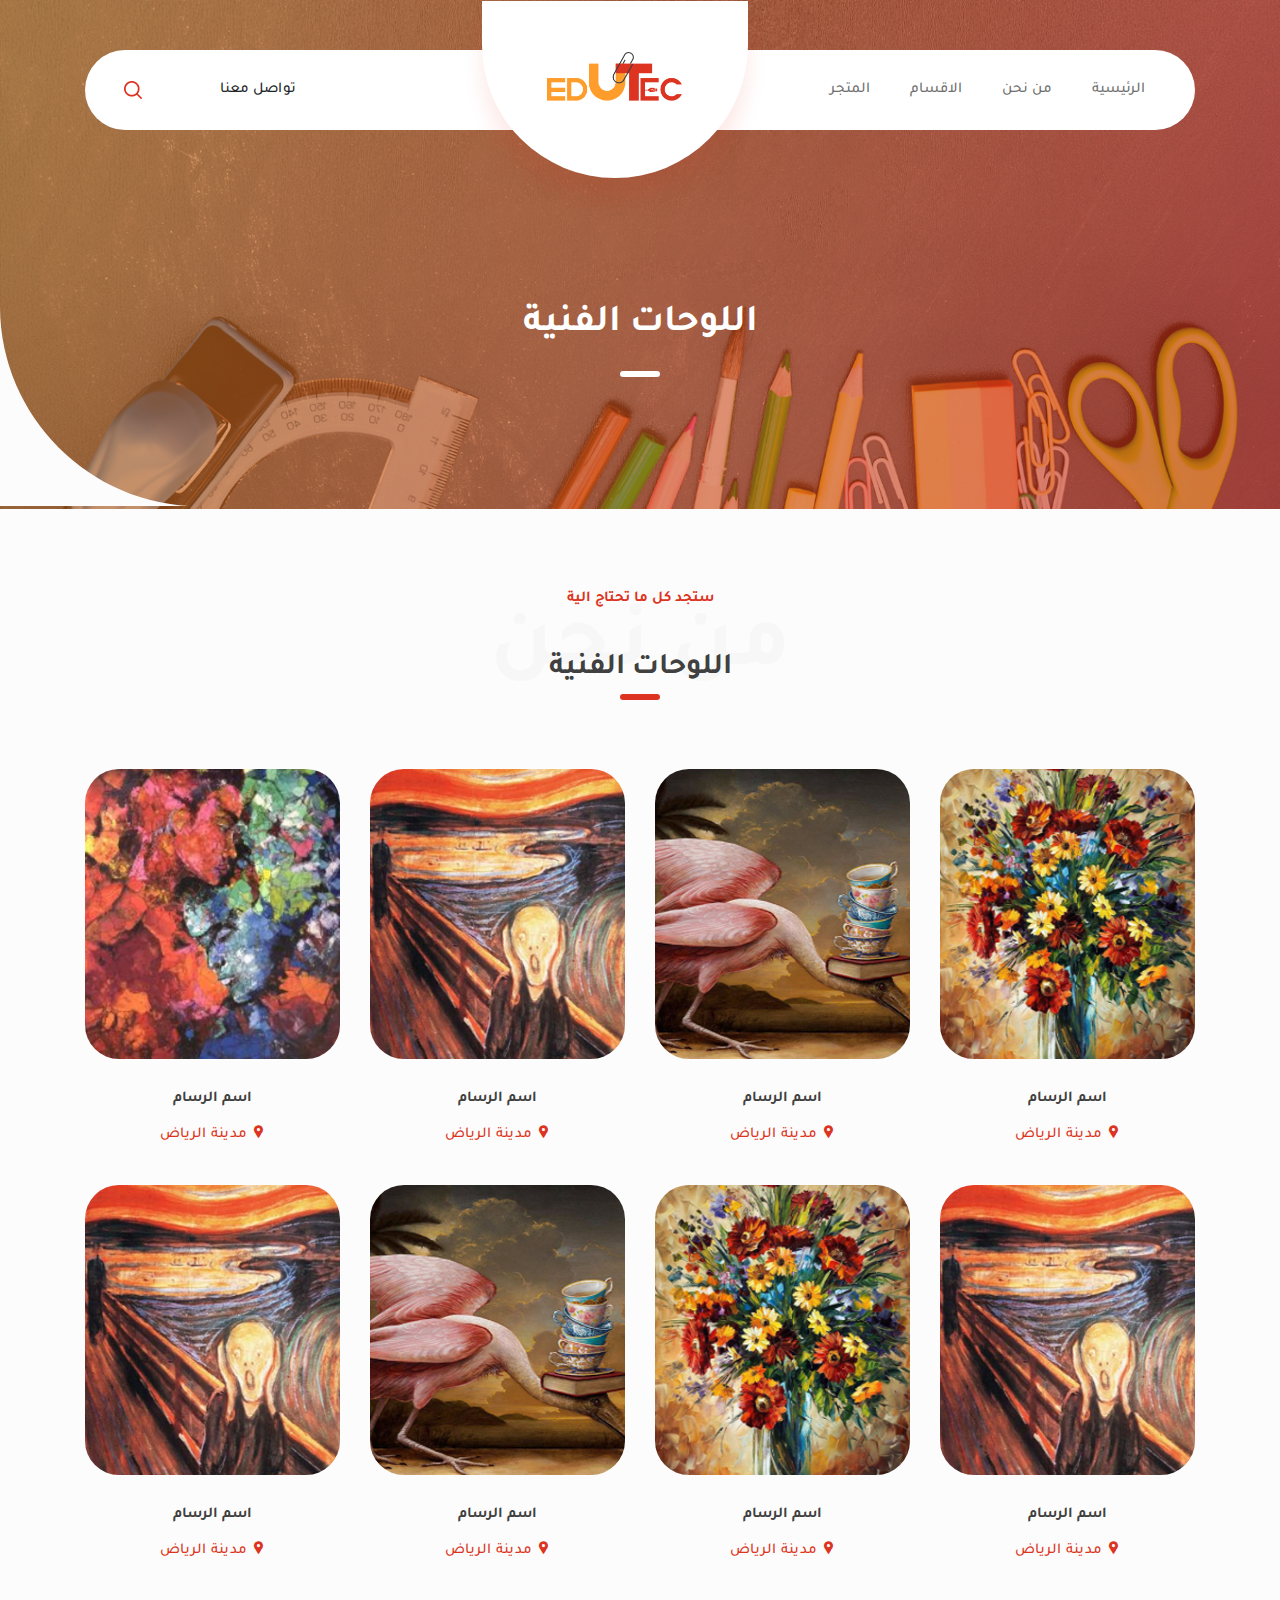
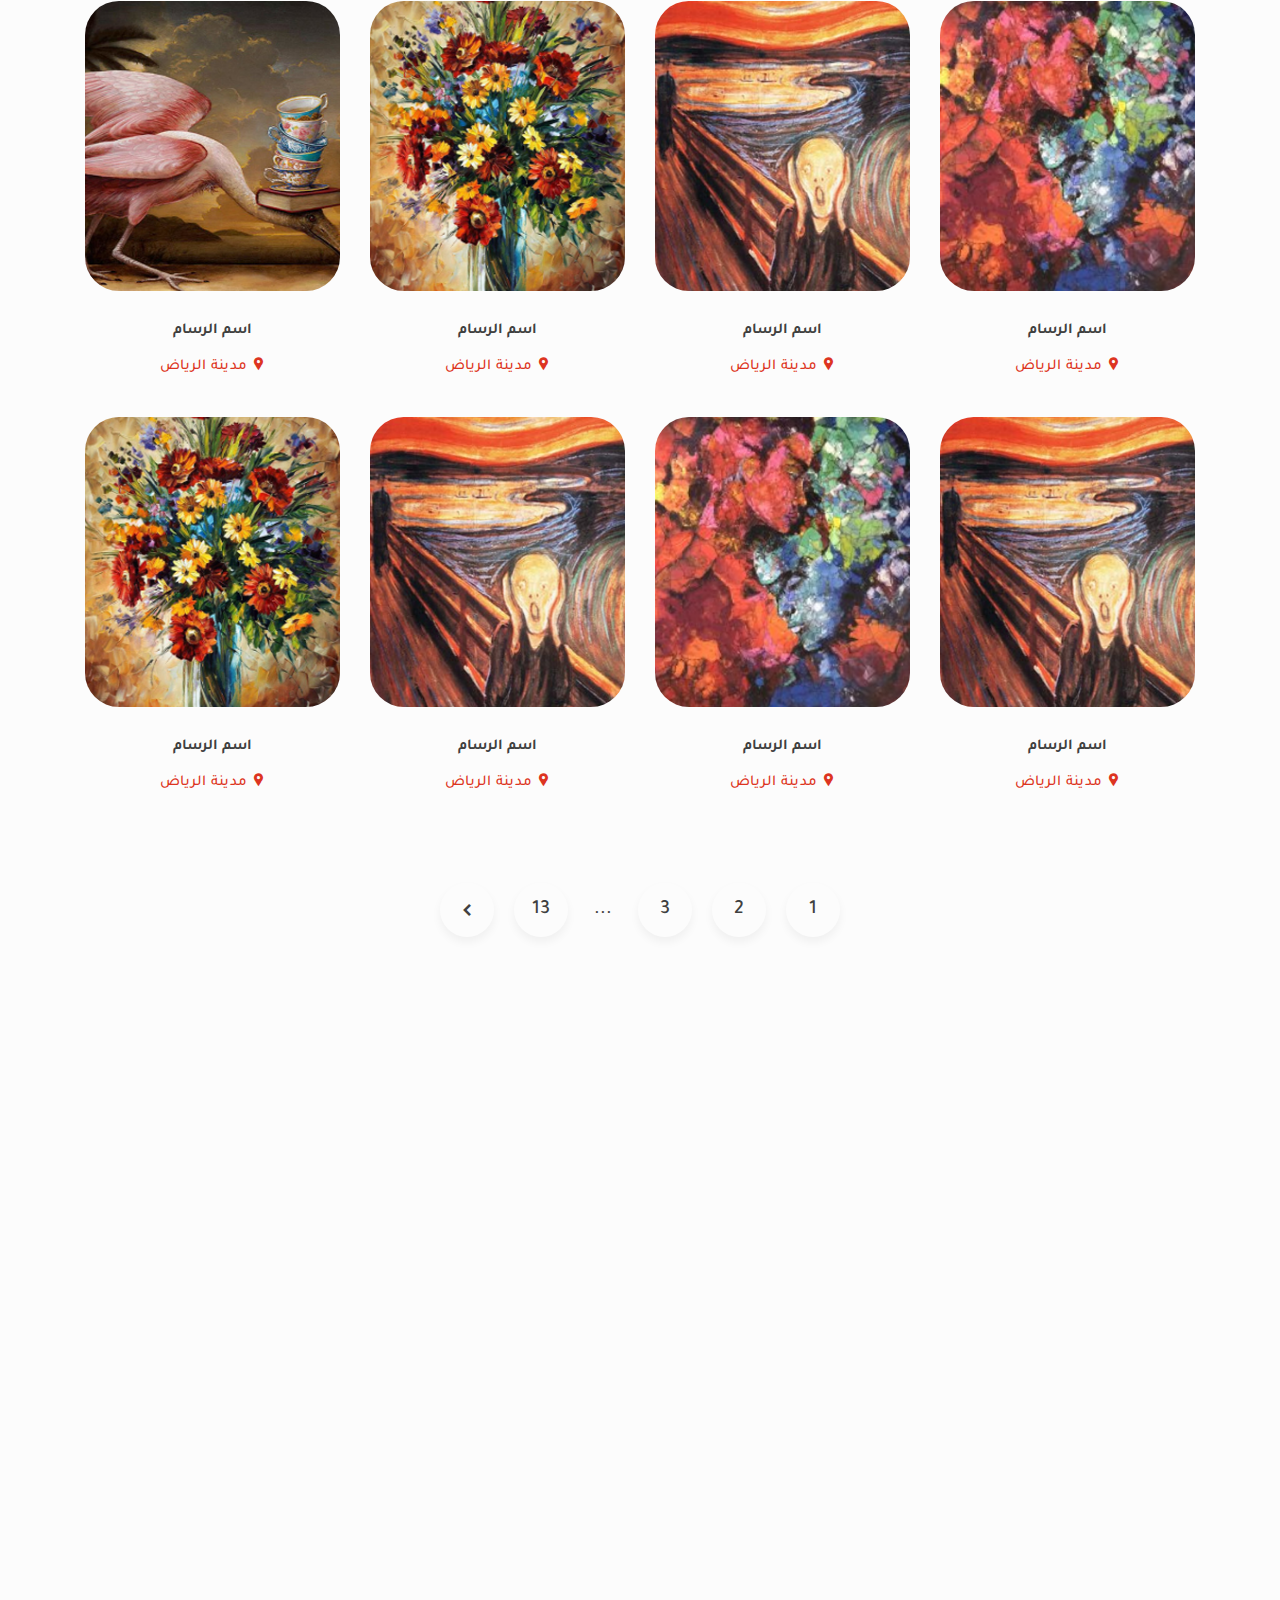
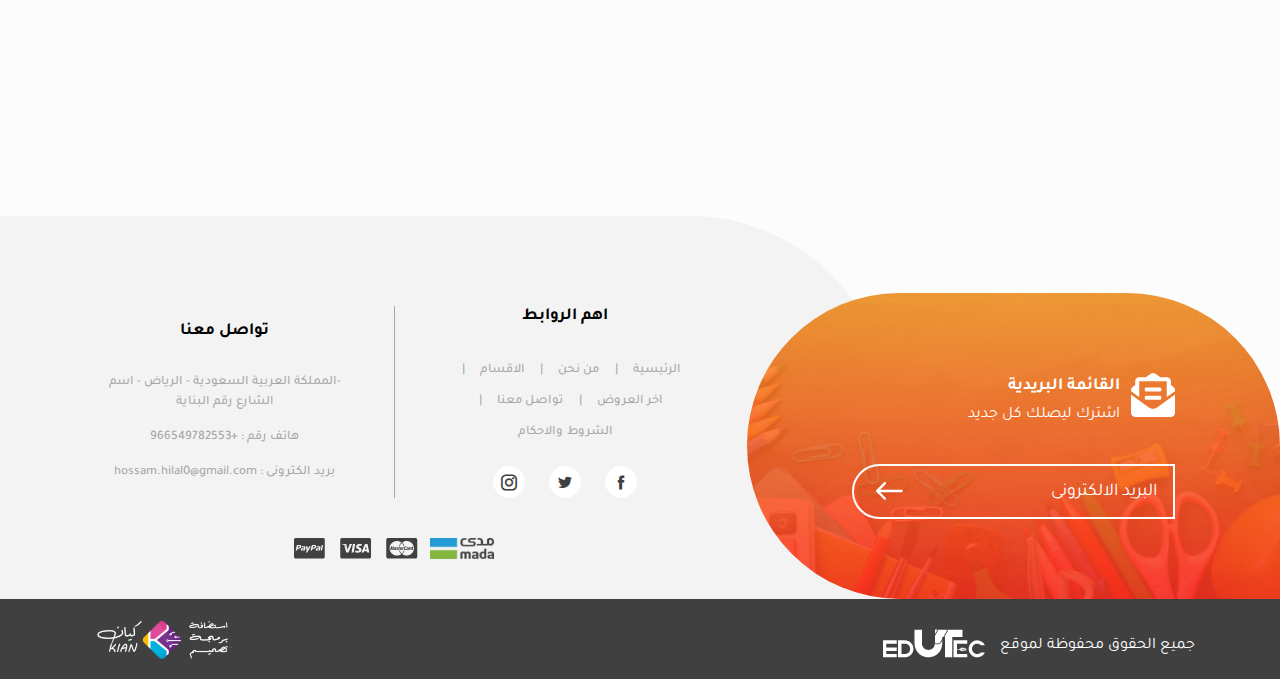
==== portraits.html @ 2c5cc544 "Upload Files" ====
<!doctype html>
<html lang="en">

<head>
    <!-- Required meta tags -->
    <meta charset="utf-8">
    <meta name="viewport" content="width=device-width, initial-scale=1, maximum-scale=1, user-scalable=no">

    <!--  CSS -->
    <link rel="stylesheet" href="css/bootstrap.min.css">
    <link rel="stylesheet" href="css/icofont.min.css">
    <link rel="stylesheet" href="plugins/owlCarousel/owl.carousel.min.css">
    <link rel="stylesheet" href="plugins/animation/animate.min.css">
    <link rel="stylesheet" href="css/style.css">

    <link rel="icon" href="images/logo.png" type="image/x-icon" />
    <title> Entertainment Solution Sport </title>
</head>

<body>

    <!-- Looader  -->
    <div class="loader">
        <div class="loaderBox">
            <div class="box box0"> <div></div> </div>
            <div class="box box1"> <div></div> </div>
            <div class="box box2"> <div></div> </div>
            <div class="box box3"> <div></div> </div>
            <div class="box box4"> <div></div> </div>
            <div class="box box5"> <div></div> </div>
            <div class="box box6"> <div></div> </div>
            <div class="box box7"> <div></div> </div>
            <div class="ground"> <div></div> </div>
        </div>
    </div>

    <!-- Header  -->
    <div class="header internalHeader">
        <div class="container">
            <div class="headerBox">         
                <div class="navRight">
                    <div class="navMenu">
                        <ul>
                            <li>  <a href="index.html">   الرئيسية </a> </li>
                            <li>  <a href="about.html">   من نحن </a> </li>
                            <li>
                                <a href="#" id="showSecList" role="button"> الاقسام </a>
                                <div class="secList bgGrey">
                                    <div id="closeSecList" class="d-none"> <i class="icofont-scroll-left"></i> </div>
                                    <div class="row">
                                        <div class="col-12 col-sm-4 col-md-2">
                                            <h3> الادوات الفنية </h3>
                                            <a href="#"> الألوان ولوازمها </a>
                                            <a href="#"> لوحات الرسم وملحقاتها </a>
                                            <a href="#"> قوالب رسم </a>
                                            <a href="#"> أدوات الرسم والزخارف </a> 
                                            <a href="#"> لوازم الطباعه </a>
                                            <a href="#"> أدوات الخط </a> 
                                            <a href="#"> إطارات الصور </a>
                                            <a href="#"> اشكال مفرغة </a>
                                            <a href="#"> نول </a>
                                            <a href="#">  حوامل الرسم </a>
                                            <a href="#"> أقلام الفحم </a>
                                        </div>
                                        <div class="col-12 col-sm-4 col-md-2">
                                            <h3> الالكترونيات </h3>
                                            <a href="#"> الألوان ولوازمها </a>
                                            <a href="#"> لوحات الرسم وملحقاتها </a>
                                            <a href="#"> قوالب رسم </a>
                                            <a href="#"> أدوات الرسم والزخارف </a> 
                                            <a href="#"> لوازم الطباعه </a>
                                            <a href="#"> أدوات الخط </a> 
                                            <a href="#"> إطارات الصور </a>
                                            <a href="#"> اشكال مفرغة </a>
                                            <a href="#"> نول </a>
                                            <a href="#">  حوامل الرسم </a>
                                            <a href="#"> أقلام الفحم </a>
                                        </div>
                                        <div class="col-12 col-sm-4 col-md-2">
                                            <h3> الادوات المدرسية </h3>
                                            <a href="#"> الألوان ولوازمها </a>
                                            <a href="#"> لوحات الرسم وملحقاتها </a>
                                            <a href="#"> قوالب رسم </a>
                                            <a href="#"> أدوات الرسم والزخارف </a> 
                                            <a href="#"> لوازم الطباعه </a>
                                            <a href="#"> أدوات الخط </a> 
                                            <a href="#"> إطارات الصور </a>
                                            <a href="#"> اشكال مفرغة </a>
                                            <a href="#"> نول </a>
                                            <a href="#">  حوامل الرسم </a>
                                            <a href="#"> أقلام الفحم </a>
                                        </div>
                                        <div class="col-12 col-sm-4 col-md-2">
                                            <h3> الادوات المكتبية  </h3>
                                            <a href="#"> الألوان ولوازمها </a>
                                            <a href="#"> لوحات الرسم وملحقاتها </a>
                                            <a href="#"> قوالب رسم </a>
                                            <a href="#"> أدوات الرسم والزخارف </a> 
                                            <a href="#"> لوازم الطباعه </a>
                                            <a href="#"> أدوات الخط </a> 
                                            <a href="#"> إطارات الصور </a>
                                            <a href="#"> اشكال مفرغة </a>
                                            <a href="#"> نول </a>
                                            <a href="#">  حوامل الرسم </a>
                                            <a href="#"> أقلام الفحم </a>
                                        </div>
                                        <div class="col-12 col-sm-4 col-md-2">
                                            <h3> الكتب التعليمية و الوسائل  </h3>
                                            <a href="#"> الألوان ولوازمها </a>
                                            <a href="#"> لوحات الرسم وملحقاتها </a>
                                            <a href="#"> قوالب رسم </a>
                                            <a href="#"> أدوات الرسم والزخارف </a> 
                                            <a href="#"> لوازم الطباعه </a>
                                            <a href="#"> أدوات الخط </a> 
                                            <a href="#"> إطارات الصور </a>
                                            <a href="#"> اشكال مفرغة </a>
                                            <a href="#"> نول </a>
                                            <a href="#">  حوامل الرسم </a>
                                            <a href="#"> أقلام الفحم </a>
                                        </div>
                                        <div class="col-12 col-sm-4 col-md-2">
                                            <h3> معرض رسومات فنية  </h3>
                                            <a href="#"> الألوان ولوازمها </a>
                                            <a href="#"> لوحات الرسم وملحقاتها </a>
                                            <a href="#"> قوالب رسم </a>
                                            <a href="#"> أدوات الرسم والزخارف </a> 
                                            <a href="#"> لوازم الطباعه </a>
                                            <a href="#"> أدوات الخط </a> 
                                            <a href="#"> إطارات الصور </a>
                                            <a href="#"> اشكال مفرغة </a>
                                            <a href="#"> نول </a>
                                            <a href="#">  حوامل الرسم </a>
                                            <a href="#"> أقلام الفحم </a>
                                        </div>
                                    </div>
                                </div>
                            </li>
                            <li> <a href="store.html"> المتجر </a> </li>
                            <li class="contactLi"> <a href="contact.html">  تواصل معنا </a> </li>
                        </ul>
                    </div>
                </div>
                <div class="logo wow fadeInDown">
                    <a href="index.html"> <img src="images/logo.png" alt="logo" class="img-fluid"> </a>
                </div>
                <div class="navLeft">
                    <div class="contactLink"> <a href="contact.html">  تواصل معنا </a> </div>
                    <div class="icons">
                        <div class="search">
                            <div class="openSearch"> <img src="images/icon-search.png" alt="search"> </div>
                            <div class="searchPopup"> 
                                <div class="close"> <i class="icofont-close-line"></i> </div>
                                <div class="searchForm"> 
                                    <form action="">
                                        <div class="searchBox">
                                            <input type="text" placeholder="ابحث هنا ">
                                            <button type="submit" class="greyBtn"> <span> ابحث </span> </button>
                                        </div>
                                    </form>
                                </div>
                            </div>
                        </div>
                        <div class="mobile">
                            <div class="menuBtn"> <span></span> <span></span> <span></span> </div>
                            <div class="navOverlay"></div> 
                        </div>   
                    </div>
                </div>   
            </div>
            <div class="pageInfo">
                <h1> اللوحات الفنية </h1>
            </div> 
        </div>
    </div>

    <!--  Portraits Page -->
    <div class="portraitsPage secPadding">
        <div class="container">
            <div class="secHeader wow fadeInUp">
                <h4> ستجد كل ما تحتاج الية </h4>
                <h1 data-title="من نحن">  <span> اللوحات الفنية </span> </h1>
            </div>
            <div class="row">
                <div class="col-12 col-sm-6 col-md-4 col-lg-3">
                    <div class="portrait">
                        <div class="pic"> <img src="images/art-1.png" alt="portrait"> </div>
                        <h3> اسم الرسام </h3>
                        <h4> <i class="icofont-google-map"></i> مدينة الرياض </h4>
                    </div>
                </div>
                <div class="col-12 col-sm-6 col-md-4 col-lg-3">
                    <div class="portrait">
                        <div class="pic"> <img src="images/art-2.png" alt="portrait"> </div>
                        <h3> اسم الرسام </h3>
                        <h4> <i class="icofont-google-map"></i> مدينة الرياض </h4>
                    </div>
                </div>
                <div class="col-12 col-sm-6 col-md-4 col-lg-3">
                    <div class="portrait">
                        <div class="pic"> <img src="images/art-3.png" alt="portrait"> </div>
                        <h3> اسم الرسام </h3>
                        <h4> <i class="icofont-google-map"></i> مدينة الرياض </h4>
                    </div>
                </div>
                <div class="col-12 col-sm-6 col-md-4 col-lg-3">
                    <div class="portrait">
                        <div class="pic"> <img src="images/art-4.png" alt="portrait"> </div>
                        <h3> اسم الرسام </h3>
                        <h4> <i class="icofont-google-map"></i> مدينة الرياض </h4>
                    </div>
                </div>
                <div class="col-12 col-sm-6 col-md-4 col-lg-3">
                    <div class="portrait">
                        <div class="pic"> <img src="images/art-3.png" alt="portrait"> </div>
                        <h3> اسم الرسام </h3>
                        <h4> <i class="icofont-google-map"></i> مدينة الرياض </h4>
                    </div>
                </div>
                <div class="col-12 col-sm-6 col-md-4 col-lg-3">
                    <div class="portrait">
                        <div class="pic"> <img src="images/art-1.png" alt="portrait"> </div>
                        <h3> اسم الرسام </h3>
                        <h4> <i class="icofont-google-map"></i> مدينة الرياض </h4>
                    </div>
                </div>
                <div class="col-12 col-sm-6 col-md-4 col-lg-3">
                    <div class="portrait">
                        <div class="pic"> <img src="images/art-2.png" alt="portrait"> </div>
                        <h3> اسم الرسام </h3>
                        <h4> <i class="icofont-google-map"></i> مدينة الرياض </h4>
                    </div>
                </div>
                <div class="col-12 col-sm-6 col-md-4 col-lg-3">
                    <div class="portrait">
                        <div class="pic"> <img src="images/art-3.png" alt="portrait"> </div>
                        <h3> اسم الرسام </h3>
                        <h4> <i class="icofont-google-map"></i> مدينة الرياض </h4>
                    </div>
                </div>
                <div class="col-12 col-sm-6 col-md-4 col-lg-3">
                    <div class="portrait">
                        <div class="pic"> <img src="images/art-4.png" alt="portrait"> </div>
                        <h3> اسم الرسام </h3>
                        <h4> <i class="icofont-google-map"></i> مدينة الرياض </h4>
                    </div>
                </div>
                <div class="col-12 col-sm-6 col-md-4 col-lg-3">
                    <div class="portrait">
                        <div class="pic"> <img src="images/art-3.png" alt="portrait"> </div>
                        <h3> اسم الرسام </h3>
                        <h4> <i class="icofont-google-map"></i> مدينة الرياض </h4>
                    </div>
                </div>
                <div class="col-12 col-sm-6 col-md-4 col-lg-3">
                    <div class="portrait">
                        <div class="pic"> <img src="images/art-1.png" alt="portrait"> </div>
                        <h3> اسم الرسام </h3>
                        <h4> <i class="icofont-google-map"></i> مدينة الرياض </h4>
                    </div>
                </div>
                <div class="col-12 col-sm-6 col-md-4 col-lg-3">
                    <div class="portrait">
                        <div class="pic"> <img src="images/art-2.png" alt="portrait"> </div>
                        <h3> اسم الرسام </h3>
                        <h4> <i class="icofont-google-map"></i> مدينة الرياض </h4>
                    </div>
                </div>
                <div class="col-12 col-sm-6 col-md-4 col-lg-3">
                    <div class="portrait">
                        <div class="pic"> <img src="images/art-3.png" alt="portrait"> </div>
                        <h3> اسم الرسام </h3>
                        <h4> <i class="icofont-google-map"></i> مدينة الرياض </h4>
                    </div>
                </div>
                <div class="col-12 col-sm-6 col-md-4 col-lg-3">
                    <div class="portrait">
                        <div class="pic"> <img src="images/art-4.png" alt="portrait"> </div>
                        <h3> اسم الرسام </h3>
                        <h4> <i class="icofont-google-map"></i> مدينة الرياض </h4>
                    </div>
                </div>
                <div class="col-12 col-sm-6 col-md-4 col-lg-3">
                    <div class="portrait">
                        <div class="pic"> <img src="images/art-3.png" alt="portrait"> </div>
                        <h3> اسم الرسام </h3>
                        <h4> <i class="icofont-google-map"></i> مدينة الرياض </h4>
                    </div>
                </div>
                <div class="col-12 col-sm-6 col-md-4 col-lg-3">
                    <div class="portrait">
                        <div class="pic"> <img src="images/art-1.png" alt="portrait"> </div>
                        <h3> اسم الرسام </h3>
                        <h4> <i class="icofont-google-map"></i> مدينة الرياض </h4>
                    </div>
                </div>
            </div>
            <div class="pagination">
                <!-- <a href="#" class="previous"> <i class="icofont-thin-right"></i> </a> -->
                <a href="#"> 1 </a>
                <a href="#"> 2 </a>
                <a href="#"> 3 </a>
                <a href="#" class="dots"> ... </a>
                <a href="#" class="last"> 13 </a>
                <a href="#" class="next"> <i class="icofont-simple-left"></i> </a>
            </div>
        </div>
    </div>

    <!-- Testimonials  -->
    <div class="testimonials secPadding">
        <div class="container">
            <div class="secHeader wow fadeInUp">
                <h1> <span> اراء العملاء  </span></h1>
            </div>
            <div class="secContent wow fadeInUp"> 
                <div class="owl-carousel owl-theme owlTestimonials  owlNav navTheme1 navTheme3">
                    <div class="item"> 
                        <p> ذا النص هو مثال لنص يمكن أن يستبدل في نفس المساحة، لقد تم توليد هذا النص من مولد النص العربى، حيث يمكنك أن تولد مثل هذا النص أو العديد من النصوص الأخرى إضافة إلى زيادة عدد الحروف التى يولدها التطبيق. </p>
                        <h2> حسام هلال </h2>
                        <h3> مطور </h3>
                    </div>
                    <div class="item"> 
                        <p> ذا النص هو مثال لنص يمكن أن يستبدل في نفس المساحة، لقد تم توليد هذا النص من مولد النص العربى، حيث يمكنك أن تولد مثل هذا النص أو العديد من النصوص الأخرى إضافة إلى زيادة عدد الحروف التى يولدها التطبيق. </p>
                        <h2> حسام هلال </h2>
                        <h3> مطور </h3>
                    </div>
                    <div class="item"> 
                        <p> ذا النص هو مثال لنص يمكن أن يستبدل في نفس المساحة، لقد تم توليد هذا النص من مولد النص العربى، حيث يمكنك أن تولد مثل هذا النص أو العديد من النصوص الأخرى إضافة إلى زيادة عدد الحروف التى يولدها التطبيق. </p>
                        <h2> حسام هلال </h2>
                        <h3> مطور </h3>
                    </div>
                </div>  
            </div>
        </div>
    </div>

    <!-- Sponsors -->
    <div class="sponsors">
        <div class="container">
            <div class="partnersContent wow fadeInUp">
                <div class="owl-carousel owl-theme owlSponsors">
                    <div class="item">
                        <div class="partner">
                            <img src="images/spon-1.png" alt="partner" class="img-fluid">
                        </div>
                    </div>
                    <div class="item">
                        <div class="partner">
                            <img src="images/spon-2.png" alt="partner" class="img-fluid">
                        </div>
                    </div>
                    <div class="item">
                        <div class="partner">
                            <img src="images/spon-3.png" alt="partner" class="img-fluid">
                        </div>
                    </div>
                    <div class="item">
                        <div class="partner">
                            <img src="images/spon-4.png" alt="partner" class="img-fluid">
                        </div>
                    </div>
                    <div class="item">
                        <div class="partner">
                            <img src="images/spon-5.png" alt="partner" class="img-fluid">
                        </div>
                    </div>
                </div>
            </div>
        </div>
    </div>

    <!-- FOOTER  -->
    <div class="footer">
        <div class="container-fluid">
            <div class="row">
                <div class="col-12 col-sm-5 footerBg">
                    <div class="subscribe">
                        <div class="subscribeHead">
                            <div class="icon"> <img src="images/icon-message.png" alt="envelope"> </div>
                            <div class="data">
                                <h2> القائمة البريدية </h2>
                                <h3> اشترك ليصلك كل جديد </h3>
                            </div>
                        </div>
                        <form action="">
                            <div class="subscribeBox">
                                <input type="text" placeholder="البريد الالكترونى">
                                <button type="submit"> <img src="images/icon-arrow.png" alt="arrow"> </button>
                            </div>
                        </form>
                    </div>
                </div>
                <div class="col-12 col-sm-7 bgGrey">
                    <div class="row">
                        <div class="col-12 col-sm-6">
                            <div class="footerBlock">
                                <h4> اهم الروابط </h4>
                                <div class="footerLinks">
                                    <a href="#"> الرئيسية </a>
                                    <a href="#"> من نحن </a>
                                    <a href="#"> الاقسام </a>
                                    <a href="#"> اخر العروض </a>
                                    <a href="#"> تواصل معنا </a>
                                    <a href="#"> الشروط والاحكام </a>
                                </div>
                                <div class="social">
                                    <a href="#"> <i class="icofont-facebook"></i> </a>
                                    <a href="#"> <i class="icofont-twitter"></i> </a>
                                    <a href="#"> <i class="icofont-instagram"></i> </a>
                                </div>  
                            </div>
                        </div>
                        <div class="col-12 col-sm-6">
                            <div class="footerBlock">
                                <h4> تواصل معنا </h4>
                                <p> -المملكة العربية السعودية - الرياض - اسم الشارع رقم البناية </p> 
                                <p> <span>  هاتف رقم : </span> <a href="tel:+966549782553"> +966549782553 </a></p> 
                                <p> <span>   بريد الكترونى : </span> <a href="mailto:hossam.hilal0@gmail.com"> hossam.hilal0@gmail.com </a></p> 
                            </div>
                        </div>
                        <div class="col-12">
                            <div class="payMethods"> <img src="images/pay.png" alt="pay"></div>
                        </div>
                    </div>
                </div>
            </div>
        </div>
    </div>

    <!-- CopyRight  -->
    <div class="copyright">
        <div class="container">  
            <p> جميع الحقوق محفوظة لموقع  <a href="#"> <img src="images/logo-footer.png" alt="logo"> </a>  </p>
            <a href="#"> <img src="images/logo-kian.png" alt="logo">  </a>
        </div>
    </div>
    

    <!-- JS -->
    <script src="js/jquery-3.2.1.min.js"></script>
    <script src="js/popper.min.js"></script>
    <script src="js/bootstrap.min.js"></script>
    <script src="plugins/owlCarousel/owl.carousel.min.js"></script>
    <script src="plugins/animation/wow.min.js"></script>
    <script src="js/custom.js"></script>

</body>
</html>
---- css/style.css ----
/*=================================================================================*/
/*=================================================================================*/
/*==========================||---------------------------||========================*/
/*==========================|| DESIGNED BY  HOSSAM HILAL ||========================*/
/*==========================||---------------------------||========================*/
/*====================================||------||===================================*/
/*====================================|| 2020 ||===================================*/
/*====================================||------||===================================*/
/*=================================================================================*/
/*=================================================================================*/

:root {
    /* colors */
    --mainColor: #DD3421;
    --white: #ffffff;
    --textLight: #A8A8A8;
    --text: #707070;
    --textDark: #404040;
    /* --opacity: rgba(221, 72, 42, 0.19);
    --opacity2: #26262600; */

    /* backgrounds */
    --lightBg: #F3F3F3;
    --mediumBg: #DEDEDE;
    --DarkBg: #404040;
    --greyBg: #FCFCFC;

    /* Shadow */
    --shadow: 0px 50px 90px #DD342117;
    --shadow2: 0px 20px 20px #DD34211A;
    --shadow3: -30px 30px 30px #0000004D;
    --shadow4: -3px 3px 6px #DD34214D;
    --shadow5: 30px 30px 30px #0000004D;
    --shadow6: 0px 5px 10px #0000000D;

    /* Borders */
    --border: 1px solid var(--textDark);
    --border2: 1px solid var(--mainColor);
    --border3: 1px solid var(--white);

    /* Gradient  */
    --gradient1: transparent linear-gradient(180deg, #FE9D2B 0%, #FF3421 100%) 0% 0% no-repeat padding-box;
    --gradient2: transparent linear-gradient(104deg, #FE9D2B 0%, #FF3421 100%) 0% 0% no-repeat padding-box;

    /* Loader */
    --duration: 3s;
    --primary: rgba(39, 94, 254, 1);
    --primary-light: #2f71ff;
    --background: #121621;
    --primary-rgba: rgba(39, 94, 254, 0);
}

/* fonts*/
@font-face {
    font-family: Tajawal;
    src: url('../fonts/Tajawal-Medium.eot');
    src: url('../fonts/Tajawal-Medium.eot?#iefix') format('embedded-opentype'),
        url('../fonts/Tajawal-Medium.woff2') format('woff2'),
        url('../fonts/Tajawal-Medium.woff') format('woff'),
        url('../fonts/Tajawal-Medium.ttf') format('truetype'),
        url('../fonts/Tajawal-Medium.svg#Tajawal-Medium') format('svg');
    font-weight: 500;
    font-style: normal;
    font-display: swap;
}

@font-face {
    font-family: Tajawal;
    src: url('../fonts/Tajawal-Regular.eot');
    src: url('../fonts/Tajawal-Regular.eot?#iefix') format('embedded-opentype'),
        url('../fonts/Tajawal-Regular.woff2') format('woff2'),
        url('../fonts/Tajawal-Regular.woff') format('woff'),
        url('../fonts/Tajawal-Regular.ttf') format('truetype'),
        url('../fonts/Tajawal-Regular.svg#Tajawal-Regular') format('svg');
    font-weight: normal;
    font-style: normal;
    font-display: swap;
}

@font-face {
    font-family: Tajawal;
    src: url('../fonts/Tajawal-Bold.eot');
    src: url('../fonts/Tajawal-Bold.eot?#iefix') format('embedded-opentype'),
        url('../fonts/Tajawal-Bold.woff2') format('woff2'),
        url('../fonts/Tajawal-Bold.woff') format('woff'),
        url('../fonts/Tajawal-Bold.ttf') format('truetype'),
        url('../fonts/Tajawal-Bold.svg#Tajawal-Bold') format('svg');
    font-weight: bold;
    font-style: normal;
    font-display: swap;
}




/**** Init ****/
body {
    font-family: Tajawal, sans-serif;
    overflow-x: hidden;
    direction: rtl;
    text-align: right;
    background: var(--greyBg);
}

.stopScroll {
    overflow: hidden;
}

.bgGrey {
    background: var(--lightBg);
}

.secPadding {
    padding: 80px 0;
}

p {
    color: var(--text);
    margin: 0;
}

a {
    text-decoration: none !important;
}

ul {
    padding: 0;
    margin: 0;
    list-style: none;
}

button:focus,
button:active,
input:active,
input:focus,
select:active,
select:focus,
textarea:focus,
textarea:active {
    box-shadow: none;
    outline: 0;
}

/*==========================||---------------------------||========================*/
/*==========================||         MAIN BUTTONS      ||========================*/
/*==========================||---------------------------||========================*/

.outlineBtn {
    width: 170px;
    height: 55px;
    border-radius: 28px;
    display: flex;
    align-items: center;
    justify-content: center;
    color: var(--white);
    border: var(--border3);
    margin: 20px 0;
    transition: all .3s ease-in-out;
    font: Bold 15px/20px Tajawal;
}

.outlineBtn:hover {
    background: var(--gradient1);
    border-color: --transparent;
    color: var(--white);
}

.outlineRed {
    color: var(--mainColor);
    border-color: var(--mainColor);
}

.outlineRed:hover {
    color: var(--white);
    background: var(--mainColor);
}


.greyBtn {
    border-radius: inherit;
    border: 0;
    text-transform: capitalize;
    color: var(--darkText);
    cursor: pointer;
    transition: all .4s ease-in-out;
}

.greyBtn:hover {
    background: var(--gradient1);
    color: var(--white);
}


button:active,
button:hover,
button:focus {
    box-shadow: none;
    outline: 0;
}

/*==========================||---------------------------||========================*/
/*==========================||           HEADER          ||========================*/
/*==========================||---------------------------||========================*/

.header {
    background: url('../images/header-bg.png') no-repeat;
    background-size: cover;
    position: relative;
    padding: 50px 0 0 0;
}

.header::after {
    content: url('../images/curve-bottom.png');
    position: absolute;
    bottom: -7px;
    left: 0;
}

.headerBox {
    background: var(--white);
    display: flex;
    align-items: center;
    justify-content: space-between;
    position: relative;
    z-index: 9;
    font: 500 15px/20px Tajawal;
    border-radius: 40px;
    padding: 20px 30px;
    height: 80px;
    margin-bottom: 70px;
}

.headerNav {
    display: flex;
    align-items: center;
    justify-content: space-between;
    width: 100%;
}

.navMenu ul {
    display: flex;
}

.navMenu li {
    position: relative;
}

.navMenu a {
    color: var(--text);
    position: relative;
    text-transform: capitalize;
    margin: 0 20px;
}

.navMenu a:hover,
.navMenu .active a {
    color: var(--mainColor);
}

.navMenu a::before {
    content: "";
    background: var(--gradient2);
    width: 0;
    height: 4px;
    position: absolute;
    top: 100%;
    left: calc(50% - 8px);
    opacity: 0;
    visibility: hidden;
    transition: all .3s ease-in-out;
    border-radius: 3px;
    margin-top: 26px;
}

.navMenu a:hover::before,
.navMenu .active a::before {
    opacity: 1;
    visibility: visible;
    width: 16px;
}

.secList {
    position: absolute;
    width: 1042px;
    right: -90px;
    top: 100%;
    margin-top: 35px;
    opacity: 0;
    visibility: hidden;
    transition: all .5s ease-in-out;
    transform: translateY(40px);
    padding: 30px;
    background: url('../images/catList-bg.jpg');
    background-size: cover;
}

.secList.show {
    opacity: 1;
    visibility: visible;
    transform: translateY(0);
}

.secList .row {
    margin: 0;
}

.secList .col-12 {
    padding: 0 5px;
}

.secList h3 {
    font: bold 12px/20px Tajawal;
    color: var(--mainColor);
    position: relative;
    margin-bottom: 15px;
}

.secList h3::after {
    content: "";
    width: 35px;
    height: 1px;
    background: var(--mainColor);
    display: block;
    margin: 5px 0;
}

.secList a {
    margin: 0;
    font-size: 11px;
    padding: 5px 0;
    display: block;
}

.secList a::before {
    content: "\eac9";
    font-family: IcoFont !important;
    speak: none;
    font-style: normal;
    font-weight: 400;
    font-variant: normal;
    text-transform: none;
    white-space: nowrap;
    word-wrap: normal;
    direction: ltr;
    line-height: 1;
    -webkit-font-feature-settings: "liga";
    -webkit-font-smoothing: antialiased;
    position: relative;
    opacity: 1;
    width: auto;
    height: auto;
    visibility: visible;
    background: transparent;
    border-radius: 0;
    left: auto;
    right: auto;
}

.navMenu .active .secList a {
    color: var(--text);
}

.navMenu .active .secList a:hover {
    color: var(--mainColor);
}

.navMenu .contactLi {
    display: none;
}

.header .logo {
    height: 177px;
    width: 266px;
    margin-top: -2px;
    background: var(--white);
    box-shadow: var(--shadow2);
    border-radius: 0px 0px 133px 133px;
    padding: 30px 30px 55px;
    display: flex;
    align-items: center;
    justify-content: center;
}

.header .logo img {
    max-width: 135px;
}

.navLeft {
    display: flex;
    align-items: center;
    justify-content: space-between;
}

.contactLink a {
    color: inherit;
    margin-left: 30px;
}

.header .icons {
    display: flex;
    align-items: center;
    justify-content: space-between;
}

.openSearch {
    display: flex;
    align-items: center;
    justify-content: center;
    transition: all .3s ease-in-out;
    cursor: pointer;
}

.openSearch:hover {
    transform: translateY(-5px);
}

.searchPopup {
    opacity: 0;
    visibility: hidden;
    width: 0;
    height: 0;
    position: fixed;
    top: 0;
    left: 0;
    display: flex;
    align-items: center;
    justify-content: center;
    padding: 15px;
    transition: all .3s ease-in-out;
    border-radius: 50%;
}

.searchPopup.show {
    opacity: 1;
    visibility: visible;
    background: var(--greyBg);
    width: 100vw;
    height: 100vh;
    z-index: 9;
    border-radius: 0;
}

.searchPopup .close {
    position: absolute;
    top: 19px;
    right: 40px;
    cursor: pointer;
    font-size: 40px;
}

.searchPopup .close:hover {
    color: var(--mainColor);
    opacity: 1;
}

.searchForm {
    width: 100%;
    max-width: 600px;
}

.searchBox {
    width: 100%;
    max-width: 600px;
    height: 55px;
    background: var(--white);
    display: flex;
    padding: 5px;
    border-radius: 25px;
    overflow: hidden;
    box-shadow: var(--shadow6);
}

.searchBox input {
    width: calc(100% - 100px);
    padding: 0 15px;
    border-radius: inherit;
    border: 0;
    font-size: 20px;
    text-transform: capitalize;
}

.searchBox .greyBtn {
    width: 100px;
}

.header .icons>div {
    margin: 0 40px 0 0;
    width: 35px;
}

.user>a {
    display: flex;
    align-items: center;
    justify-content: center;
    height: 35px;
    transition: all .3s ease-in-out;
}

.user>a:hover {
    transform: translateY(-5px);
}

.dropdown-toggle::after {
    display: none;
}

.dropdown-menu {
    margin-top: 30px;
    border-radius: 0;
    min-width: 220px;
    margin-left: -75px;
    padding: 0 20px;
    color: var(--text);
}

.dropdown-menu>a {
    display: flex;
    align-items: center;
    padding: 15px 0;
    color: inherit;
    border-bottom: 1px solid var(--textLight);
    font: 500 15px/35px Tajawal;
}

.language label {
    display: block;
    text-align: initial;
    padding: 10px 0 0 0;
    color: var(--text);
}

.language .langList {
    display: flex;
    align-items: center;
    justify-content: space-evenly;
    padding-bottom: 10px;
}

.language .langList a {
    padding: 15px 0;
    color: inherit;
    text-transform: uppercase;
}

.dropdown-menu a:hover {
    color: var(--mainColor);
}

.cart {
    position: relative;
}

.cart span {
    position: absolute;
    top: -5px;
    right: -7px;
    background: var(--white);
    border-radius: 50%;
    box-shadow: var(--shadow4);
    font-size: 10px;
    width: 15px;
    height: 15px;
    display: flex;
    align-items: center;
    justify-content: center;
    color: var(--mainColor);
}

.headerSlider {
    padding: 40px 60px;
    text-align: center;
    color: var(--white);
}

.headerSlider h1 {
    font: Bold 30px/40px Tajawal;
}

.headerSlider p {
    color: inherit;
    max-width: 580px;
    margin: 30px auto;
    font: normal 15px/35px Tajawal;
}

.headerSlider .outlineBtn {
    margin: 20px auto;
}

.owlNav .owl-nav {
    display: flex;
    align-items: center;
    justify-content: center;
}

.owlNav .owl-nav>div {
    width: 54px;
    height: 54px;
    display: flex;
    align-items: center;
    justify-content: center;
    border-radius: 50%;
    margin: 0 10px;
    color: var(--white);
    font-size: 23px;
    transition: all .2s ease-in-out;
    border: var(--border1);
    padding: 2px;
    transform: rotate(180deg);
}

.headerSlider .owl-nav>div {
    border: var(--border3);
}

.owlNav .owl-nav .circle {
    background: var(--mediumBg);
    width: 100%;
    height: 100%;
    border-radius: inherit;
    display: flex;
    align-items: center;
    justify-content: center;
}

.headerSlider .owl-nav .circle {
    background: rgba(255, 255, 255, .3);
}

.owlNav .owl-nav>div:hover {
    border: var(--border2);
}

.owlNav .owl-nav>div:hover .circle {
    background: var(--gradient1);
}

.navTheme1 .owl-nav>div {
    position: absolute;
    top: calc(50% - 27px);
}

.navTheme1 .owl-prev {
    left: 0;
}

.navTheme1 .owl-next {
    right: 0;
}

.owlHeader .owl-dots {
    margin: 70px 0 0 0;
}

.owlHeader .owl-dot {
    width: 20px;
    height: 20px;
    background: var(--white);
    border-radius: 50%;
    display: inline-flex;
    margin: 0 6px;
}

.owlHeader .owl-dot:hover {
    background: var(--mainColor);
}

.mobile {
    display: none;
}


@media screen and (max-width:768px) {
    .header {
        padding: 15px 0;
    }

    .headerBox {
        padding: 10px 20px;
        height: auto;
        margin-bottom: 40px;
    }

    .navRight {
        width: 0;
        height: 0;
        position: absolute;
    }

    .header .logo {
        height: auto;
        width: auto;
        padding: 0;
        background: transparent;
        box-shadow: none;
    }

    .header .logo img {
        max-width: 70px;
    }

    .header .icons>div {
        margin: 0 15px 0 0;
        width: auto;
    }

    .navMenu {
        position: fixed;
        top: 0;
        right: 0;
        width: 240px;
        height: 100vh;
        z-index: 999;
        padding: 30px 0;
        transition: all .5s ease-in-out;
        transform: translateX(100%);
        background: var(--white);
    }

    .navMenu.show {
        transform: translateX(0);
    }

    .navMenu ul {
        flex-direction: column;
    }

    .navMenu a {
        display: block;
        margin: 0 0 15px 0;
        padding: 0 30px;
    }

    .navMenu a::before {
        margin: 0;
        right: 0;
        height: 100%;
        top: 0;
    }

    .navMenu a:hover::before,
    .navMenu .active a::before {
        width: 3px;
    }

    .navMenu .contactLi {
        display: block;
    }

    .contactLink {
        display: none;
    }

    .mobile {
        display: block;
    }

    .navOverlay {
        position: fixed;
        top: 0;
        left: 0;
        width: 100vw;
        height: 100vh;
        background: rgba(0, 0, 0, .85);
        z-index: 998;
        opacity: 0;
        visibility: hidden;
    }

    .navOverlay.show {
        opacity: 1 !important;
        visibility: visible !important;
    }

    .menuBtn {
        width: 20px;
        height: 16px;
        display: flex;
        flex-direction: column;
        justify-content: space-between;
        align-items: flex-end;
        margin: 0;
        cursor: pointer;
    }

    .menuBtn span {
        width: 100%;
        background: var(--textDark);
        height: 2px;
        display: block;
        border-radius: 5px;
        transition: all .4s ease-in-out;
    }

    .menuBtn span:nth-child(2) {
        width: 75%;
    }

    .menuBtn:hover span {
        width: 100%;
        background: var(--mainColor);
    }

    .secList {
        width: 100%;
        right: 0;
        margin: 0;
        padding: 15px;
    }

    .secList.show {
        position: fixed;
        top: 0;
        z-index: 999;
    }

    .secList .col-12 {
        padding: 0;
    }

    .navMenu .active .secList a {
        padding: 0;
    }

    .styled {
        font-size: 30px;
        width: 27px;
        margin-right: auto;
    }

    .secList .col-md-2,
    .secList .col-sm-4 {
        -webkit-box-flex: 0;
        -ms-flex: 0 0 100%;
        flex: 0 0 100%;
        max-width: 100%;
    }

    .headerSlider {
        padding: 0;
    }

    .headerSlider h1 {
        font: Bold 16px/30px Tajawal;
    }

    .headerSlider p {
        font: normal 13px/25px Tajawal;
        margin: 20px 0;
    }

    .outlineBtn {
        height: 40px;
        font: Bold 12px/20px Tajawal;
    }

    .owlNav .owl-nav>div {
        width: 40px;
        height: 40px;
    }

    .navTheme1 .owl-nav>div {
        top: auto;
        bottom: 0;
    }

    .header::after {
        display: none;
    }

    .owlHeader .owl-dots {
        margin: 20px 0 0 0;
    }

    .owlHeader .owl-dot {
        width: 12px;
        height: 12px;
    }
}

@media (min-width:768px) and (max-width:1024px) {
    .header .icons>div {
        margin: 0 30px 0 0;
    }

    .header .logo img {
        max-width: 100px;
    }
}

@media (min-width:992px) and (max-width:1199px) {
    .header {
        padding: 30px 0 0 0;
    }

    .headerBox {
        height: 60px;
        padding: 20px 15px;
    }

    .header .logo {
        height: 160px;
        width: 180px;
        padding: 30px 21px 40px;
    }

    .navMenu a {
        margin: 0 12px;
    }

    .secList a {
        margin: 0;
    }

    .navMenu a::before {
        margin-top: 16px;
    }

    .navLeft {
        width: 29%;
        justify-content: flex-end;
    }

    .secList {
        width: 929px;
        right: -163px;
        margin-top: 25px;
        padding: 15px;
    }
}

@media (min-width:1200px) {
    .navLeft {
        width: 29%;
        justify-content: flex-end;
    }
}

/*==========================||---------------------------||========================*/
/*==========================||         Container         ||========================*/
/*==========================||---------------------------||========================*/

@media (min-width: 1300px) {
    .container {
        max-width: 1200px;
    }
}

@media (min-width: 1400px) {
    .container {
        max-width: 1300px;
    }
}

/*==========================||---------------------------||========================*/
/*==========================||            About          ||========================*/
/*==========================||---------------------------||========================*/

.about {
    text-align: center;
}

.secHeader {
    text-align: center;
    max-width: 570px;
    margin: 0 auto 50px;
}

.secHeader h4 {
    font: Bold 15px/20px Tajawal;
    color: var(--mainColor);
    margin-bottom: 10px;
}

.secHeader h1 {
    font: Bold 30px/40px Tajawal;
    color: var(--textDark);
    position: relative;
    padding: 30px 0;
    margin-bottom: 20px;
}

.secHeader h1::after {
    content: attr(data-title);
    font: Bold 90px/120px Tajawal;
    color: var(--textDark);
    opacity: 0.02;
    position: absolute;
    top: -28px;
    left: 0;
    width: 100%;
    text-align: center;
}

.secHeader h1 span {
    position: relative;
}

.secHeader h1 span::before {
    content: "";
    width: 40px;
    height: 6px;
    background: var(--mainColor);
    position: absolute;
    top: 100%;
    left: calc(50% - 20px);
    margin-top: 10px;
    border-radius: 3px;
}

.secHeader p {
    font: normal 15px/35px Tajawal;
    color: var(--textLight);
    text-transform: capitalize;
}

.secHeaderWhite h4,
.secHeaderWhite h1,
.secHeaderWhite h1::after {
    color: var(--white);
}

.secHeaderWhite h1::after {
    opacity: 0.18;
}


.secHeader.secHeaderWhite span::before {
    background: var(--white);
}

.aboutBox {
    background: var(--white) 0% 0% no-repeat padding-box;
    border-radius: 5px;
    padding: 30px;
    height: 100%;
    cursor: pointer;
    transition: all .5s ease-in-out;
}

.aboutBox .icon {
    filter: gray;
    -webkit-filter: grayscale(1);
    filter: grayscale(1);
    margin-bottom: 10px;
}

.aboutBox h3 {
    font: Bold 20px/27px Tajawal;
    color: var(--textDark);
}

.aboutBox p {
    font: normal 13px/30px Tajawal;
    color: var(--textLight);
}

.aboutBox:hover {
    transform: scale(1.13);
    box-shadow: var(--shadow);
}

.aboutBox:hover .icon {
    -webkit-filter: grayscale(0);
    filter: none;
}

.aboutBox:hover h3 {
    color: var(--mainColor);
}

.about .row {
    padding: 0 10px;
}

.about .col-12 {
    padding: 10px;
}


@media screen and (max-width:768px) {
    .secPadding {
        padding: 30px 0;
    }

    .secHeader {
        margin: 0 auto 25px;
    }

    .secHeader h1 {
        font: Bold 18px/30px Tajawal;
        padding: 0;
    }

    .secHeader h1::after {
        font: Bold 35px/75px Tajawal;
        opacity: 0.03;
    }

    .secHeader h1 span::before {
        width: 30px;
        height: 4px;
        left: calc(50% - 15px);
    }

    .secHeader p {
        font: normal 13px/25px Tajawal;
    }

    .aboutBox {
        padding: 15px 10px;
    }

    .aboutBox img {
        max-height: 40px;
    }

    .aboutBox h3 {
        font: Bold 17px/20px Tajawal;
    }

    .aboutBox p {
        font: normal 12px/25px Tajawal;
    }
}

@media (min-width:768px) and (max-width:1024px) {
    .about .col-12 {
        padding: 0 5px;
    }
}

/*==========================||---------------------------||========================*/
/*==========================||             Cats          ||========================*/
/*==========================||---------------------------||========================*/

.cats {
    background: url('../images/cats-bg.png') no-repeat;
    background-size: cover;
    position: relative;
}

.cats::before {
    content: url('../images/curve-top.png');
    position: absolute;
    top: 0;
    right: 0;
}

.cats::after {
    content: url('../images/curve-bottom.png');
    position: absolute;
    bottom: -7px;
    left: 0;
}

.cats .col-12 {
    padding: 15px;
}

.cat {
    border-radius: 20px;
    position: relative;
    overflow: hidden;
    height: 100%;
}

.cat img {
    height: 100%;
}

.cat .catHover {
    position: absolute;
    top: 0;
    left: 0;
    width: 100%;
    height: 100%;
    background: rgba(0, 0, 0, .3);
}

.cat:hover .catHover {
    background: url(../images/catHover-bg.png) no-repeat;
    background-size: cover;
}

.cat a {
    height: 100%;
    width: 100%;
    display: flex;
    align-items: center;
    justify-content: center;
    padding: 0 15px;
    text-align: center;
    color: var(--white);
    font: Bold 15px/20px Tajawal;
}

@media screen and (max-width:575px) {
    .cat {
        max-height: 150px;
    }
}

@media screen and (max-width:768px) {

    .cats::before,
    .cats::after {
        display: none;
    }

    .cats {
        border-radius: 0 50px;
    }
}


@media (min-width:768px) and (max-width:1024px) {
    .cats .col-12 {
        padding: 5px;
    }
}



/*==========================||---------------------------||========================*/
/*==========================||          Portraits        ||========================*/
/*==========================||---------------------------||========================*/

.portraits {
    padding: 150px 70px 150px 0;
    overflow: hidden;
}

.portraits h5 {
    font: Bold 15px/20px Tajawal;
    color: var(--mainColor);
    margin-bottom: 10px;
}

.portraits h2 {
    font: Bold 38px/51px Tajawal;
    color: #404040;
    position: relative;
    margin-bottom: 45px;
}

.portraits h2::before {
    content: "";
    width: 40px;
    height: 6px;
    background: var(--mainColor);
    position: absolute;
    top: 100%;
    right: 0;
    margin-top: 10px;
    border-radius: 3px;
}

.portraits p {
    font: normal 20px/40px Tajawal;
    color: var(--textLight);
    text-transform: capitalize;
}

.portraitsBox {
    overflow: hidden;
}

.navTheme2 {
    padding-top: 100px;
}

.navTheme2 .owl-nav {
    position: absolute;
    top: 0;
    flex-direction: row-reverse;
}

.navTheme2 .owl-nav>div {
    color: var(--textDark);
    border: 2px solid var(--textLight);
    padding: 3px;
    font-size: 18px;
}

.navTheme2 .owl-nav>div:hover {
    color: var(--white);
}

.portrait {
    text-align: center;
}

.portrait .pic {
    width: 270px;
    height: 290px;
    border-radius: 34px;
    overflow: hidden;
    margin-bottom: 30px;
}

.portrait .pic img {
    width: 100%;
    height: 100%;
}

.portrait h3 {
    font: Bold 15px/20px Tajawal;
    letter-spacing: 0px;
    color: var(--textDark);
    margin-bottom: 15px;
}

.portrait h4 {
    font: 500 15px/20px Tajawal;
    color: var(--mainColor);
}

.portrait:hover .pic {
    box-shadow: var(--shadow3);
}

@media screen and (max-width:768px) {
    .portraits {
        padding: 30px 15px;
    }

    .portraits h5 {
        font: Bold 13px/20px Tajawal;
    }

    .portraits h2 {
        font: Bold 23px/30px Tajawal;
        margin-bottom: 30px;
    }

    .portraits p {
        font: normal 14px/25px Tajawal;
    }

    .navTheme2 {
        padding-top: 55px;
    }

    .portrait .pic {
        width: 100%;
        height: auto;
    }
}

@media (min-width:992px) {
    .portraits .col-lg-9 {
        padding-left: 0;
    }
}

@media (min-width:1024px) and (max-width: 1199px) {
    .portrait .pic {
        width: auto;
        height: auto;
    }
}

@media (min-width:1024px) {
    .portraitsBox .owl-stage-outer {
        margin-right: -50px;
    }
}

/*==========================||---------------------------||========================*/
/*==========================||           Partners        ||========================*/
/*==========================||---------------------------||========================*/

.partnersContent {
    padding: 5%;
    border-radius: 0 163px;
}

.partner {
    cursor: pointer;
    padding: 20px 0;
}

.partner img {
    transition: all .4s ease-in-out;
}

.partner:hover img {
    transform: translateY(-10px);
}

@media screen and (max-width:768px) {
    .partnersContent {
        padding: 5%;
        border-radius: 0 85px;
    }
}

/*==========================||---------------------------||========================*/
/*==========================||        Testimonials       ||========================*/
/*==========================||---------------------------||========================*/

.navTheme3 {
    padding: 40px 0 0 0;
}

.navTheme3 .owl-nav>div {
    color: var(--textDark);
    border: 2px solid var(--textLight);
    padding: 3px;
    font-size: 18px;
}

.navTheme3 .owl-nav>div:hover {
    color: var(--white);
}

.testimonials .item {
    width: 100%;
    max-width: 780px;
    margin: auto;
    text-align: center;
    position: relative;
    padding: 20px 0 0 0;
}

.testimonials p {
    font: normal 15px/30px Tajawal;
}

.testimonials h2 {
    font: Bold 15px/30px Tajawal;
    color: var(--textDark);
    text-transform: capitalize;
    margin-top: 40px;
}

.testimonials h3 {
    font: 500 12px/30px Tajawal;
    color: var(--mainColor);
    text-transform: capitalize;
}

.testimonials .item::before,
.testimonials .item::after {
    content: url('../images/quote.png');
    position: absolute;
    top: 0;
}

.testimonials .item::before {
    right: -50px;
}

.testimonials .item::after {
    left: -50px;
}

@media screen and (max-width:768px) {
    .testimonials .item {
        max-width: 580px;
        padding: 20px;
    }

    .navTheme3 .owl-nav>div {
        position: relative;
        margin: 10px;
    }

    .testimonials .item::before {
        right: 0;
    }

    .testimonials .item::after {
        left: 0;
    }

    .testimonials p {
        font: normal 13px/25px Tajawal;
    }

    .testimonials h2 {
        margin-top: 20px;
    }
}

/*==========================||---------------------------||========================*/
/*==========================||           Footer          ||========================*/
/*==========================||---------------------------||========================*/

.footer .bgGrey {
    border-radius: 0 60px 0 0;
    padding: 90px 28px 40px 70px;
    position: relative;
}

.footer .bgGrey::before {
    content: "";
    position: absolute;
    top: 0;
    right: -143px;
    width: 200px;
    height: 100%;
    z-index: -1;
    background: var(--lightBg);
    border-radius: 0 200px 0 0;
}

.footer .bgGrey .col-12:first-of-type {
    border-left: var(--border);
    border-color: var(--textLight);
}

.footerBlock {
    text-align: center;
    padding: 0 20px;
}

.footerBlock h4 {
    font: Bold 17px/22px Tajawal;
    color: #000000;
    margin-bottom: 30px;
}

.footerLinks a {
    font: 500 13px/17px Tajawal;
    color: var(--textLight);
    display: inline-block;
    margin-bottom: 10px;
}

.footerLinks a::after {
    content: "|";
    margin: 0 12px;
}

.footerLinks a:last-of-type::after {
    display: none;
}

.footerLinks a:hover::after {
    color: var(--textLight);
}

.social {
    padding: 15px 0 0 0;
}

.social a {
    width: 32px;
    height: 32px;
    background: var(--white);
    display: inline-flex;
    align-items: center;
    justify-content: center;
    margin: 0 10px;
    border-radius: 50%;
    color: var(--textDark);
    border: var(--border3);
    transition: all .5s ease-in-out;
}

.social a:hover {
    border: var(--border2);
    transform: translateY(-5px);
}

.footerBlock p {
    font: 500 13px/20px Tajawal;
    color: var(--textLight);
    margin-bottom: 15px;
}

.footerBlock p a {
    font: 500 13px/20px Tajawal;
    color: var(--textLight);
    margin-bottom: 15px;
}

.footerBlock a:hover {
    color: var(--mainColor);
}

.payMethods {
    display: flex;
    align-items: center;
    justify-content: center;
    padding: 40px 0 0 0;
}

.footerBg {
    background: url(../images/footer-bg.png) no-repeat;
    background-size: cover;
    border-radius: 158px 159px 0px 159px;
}

.subscribe {
    text-align: center;
    height: 100%;
    padding: 80px 90px;
}

.subscribeHead {
    display: flex;
    margin-bottom: 30px;
}

.subscribeHead .icon {
    width: 45px;
    height: 45px;
}

.subscribeHead .data {
    padding: 0 10px;
    text-align: initial;
    color: var(--white);
}

.subscribeHead h2 {
    font: Bold 17px/28px Tajawal;
    margin-bottom: 3px;
}

.subscribeHead h3 {
    font: normal 16px/22px Tajawal;
}

.subscribe form {
    width: 100%;
}

.subscribeBox {
    border: 2px solid var(--white);
    border-radius: 35px 0px 0px 35px;
    height: 55px;
    width: 100%;
}

.subscribeBox input {
    height: 51px;
    border: 0;
    background: transparent;
    padding: 0 15px;
    color: var(--white);
    width: calc(100% - 60px);
    font: normal 18px/27px Tajawal;
}

.subscribeBox input::placeholder {
    color: var(--white);
}

.subscribeBox button {
    background: transparent;
    border: 0;
    margin: 0 0 0 15px;
}

.copyright {
    background: var(--textDark);
}

.copyright .container {
    display: flex;
    align-items: center;
    justify-content: space-between;
}

.copyright p {
    color: var(--white);
    display: flex;
    align-items: flex-end;
}

.copyright p a {
    margin: 0 15px;
}

.copyright img {
    max-height: 80px;
}

@media screen and (max-width:768px) {
    .subscribe {
        padding: 20px 0;
    }

    .footerBg {
        border-radius: 0;
    }

    .subscribeHead {
        margin-bottom: 20px;
    }

    .footer .bgGrey {
        padding: 20px 0;
        border-radius: 0;
    }

    .footerBlock h4 {
        margin-bottom: 20px;
    }

    .footerLinks a::after {
        margin: 0 8px;
    }

    .footerBlock {
        padding: 0 15px;
        margin-bottom: 10px;
    }

    .payMethods {
        padding: 0;
    }

    .footer .bgGrey::before {
        display: none;
    }

    .copyright .container {
        flex-direction: column;
    }

    .copyright p {
        font-size: 12px;
        margin: 10px 0;
    }
}

@media (min-width:768px) and (max-width:1024px) {
    .footer .bgGrey .row {
        margin: 0;
    }

    .footerBlock {
        padding: 0;
        margin: 0;
    }

    .footerLinks a {
        font: 500 13px/17px Tajawal;
    }

    .social {
        padding-bottom: 0;
    }

    .payMethods {
        padding-top: 20px;
    }

    .copyright .container {
        flex-direction: row;
    }

    .copyright p {
        margin: 0;
    }
}

@media (min-width:992px) and (max-width:1024px) {
    .subscribe {
        text-align: center;
        height: 100%;
        padding: 65px 24px;
    }

    .footer .bgGrey {
        padding: 70px 10px 40px 40px;
    }
}

@media (min-width:992px) {
    .footer .row {
        align-items: flex-end;
    }

    .footerBg {
        max-height: 320px;
    }
}

/*==========================||---------------------------||========================*/
/*==========================||     Internal Header       ||========================*/
/*==========================||---------------------------||========================*/

.internalHeader {
    background: url('../images/internalHeader-bg.png') no-repeat;
    background-size: cover;
}

.pageInfo {
    text-align: center;
    color: var(--white);
    padding: 100px 0 150px;
}

.pageInfo h1 {
    font: Bold 38px/51px Tajawal;
    position: relative;
}

.pageInfo h1::before {
    content: "";
    width: 40px;
    height: 6px;
    background: var(--white);
    position: absolute;
    top: 100%;
    left: calc(50% - 20px);
    margin-top: 20px;
    border-radius: 3px;
}

@media screen and (max-width:575px) {
    .pageInfo {
        padding: 40px 0;
    }

    .pageInfo h1 {
        font-size: 20px;
    }
}

/*==========================||---------------------------||========================*/
/*==========================||      Portraits Page       ||========================*/
/*==========================||---------------------------||========================*/

.portraitsPage .portrait {
    margin-bottom: 40px;
    text-align: center;
}

.portraitsPage .portrait .pic {
    margin: 0 auto 30px;
    width: 100%;
}

/*==========================||---------------------------||========================*/
/*==========================||          Pagination       ||========================*/
/*==========================||---------------------------||========================*/

.pagination {
    padding: 50px 0 0 0;
    display: flex;
    flex-wrap: wrap;
    align-items: center;
    justify-content: center;
}

.pagination a {
    height: 54px;
    width: 54px;
    display: inline-flex;
    align-items: center;
    justify-content: center;
    box-shadow: var(--shadow6);
    color: var(--textDark);
    border-radius: 50%;
    margin: 0 10px;
    font: 500 20px/27px Tajawal;
    position: relative;
}

.pagination a:hover {
    background: var(--gradient1);
    color: var(--white);
}

.pagination .previous::before,
.pagination .next::before {
    content: "";
    width: 63px;
    height: 63px;
    border: var(--border2);
    position: absolute;
    border-radius: 50%;
    opacity: 0;
    visibility: hidden;
    transition: all .3s ease-in-out;
}

.pagination .previous:hover::before,
.pagination .next:hover::before {
    opacity: 1;
    visibility: visible;
}

.pagination .dots {
    background: transparent;
    box-shadow: none;
    width: 30px;
}

.pagination .dots:hover {
    background: transparent;
    color: var(--mainColor);
}

@media screen and (max-width:575px) {
    .pagination a {
        height: 35px;
        width: 35px;
        font-size: 15px;
        margin: 0 5px;
    }

    .pagination .previous::before,
    .pagination .next::before {
        width: 42px;
        height: 42px;
    }
}

/*==========================||---------------------------||========================*/
/*==========================||          About Page       ||========================*/
/*==========================||---------------------------||========================*/



/*==========================||---------------------------||========================*/
/*==========================||         Events Page       ||========================*/
/*==========================||---------------------------||========================*/



/*==========================||---------------------------||========================*/
/*==========================||       Corporate Page      ||========================*/
/*==========================||---------------------------||========================*/



/*==========================||---------------------------||========================*/
/*==========================||       Wellness Ideas      ||========================*/
/*==========================||---------------------------||========================*/



/*==========================||---------------------------||========================*/
/*==========================||          Careers          ||========================*/
/*==========================||---------------------------||========================*/


/*==========================||---------------------------||========================*/
/*==========================||          Volunteer        ||========================*/
/*==========================||---------------------------||========================*/


/*==========================||---------------------------||========================*/
/*==========================||        Sponsorships       ||========================*/
/*==========================||---------------------------||========================*/




/*==========================||---------------------------||========================*/
/*==========================||            Loader        ||========================*/
/*==========================||---------------------------||========================*/

.loader {
    position: fixed;
    top: 0;
    left: 0;
    height: 100vh;
    width: 100vw;
    background: var(--background);
    display: flex;
    align-items: center;
    justify-content: center;
    z-index: 99;
}

.loaderBox {
    width: 200px;
    height: 320px;
    position: relative;
    -webkit-transform-style: preserve-3d;
    transform-style: preserve-3d;
}

@media (max-width: 480px) {
    .loaderBox {
        zoom: .44;
    }
}

.loaderBox:before,
.loaderBox:after {
    --r: 20.5deg;
    content: '';
    width: 320px;
    height: 140px;
    position: absolute;
    right: 32%;
    bottom: -11px;
    background: var(--background);
    -webkit-transform: translateZ(200px) rotate(var(--r));
    transform: translateZ(200px) rotate(var(--r));
    -webkit-animation: mask var(--duration) linear forwards infinite;
    animation: mask var(--duration) linear forwards infinite;
}

.loaderBox:after {
    --r: -20.5deg;
    right: auto;
    left: 32%;
}

.loaderBox .ground {
    position: absolute;
    left: -50px;
    bottom: -120px;
    -webkit-transform-style: preserve-3d;
    transform-style: preserve-3d;
    -webkit-transform: rotateY(-47deg) rotateX(-15deg) rotateZ(15deg) scale(1);
    transform: rotateY(-47deg) rotateX(-15deg) rotateZ(15deg) scale(1);
}

.loaderBox .ground div {
    -webkit-transform: rotateX(90deg) rotateY(0deg) translate(-48px, -120px) translateZ(100px) scale(0);
    transform: rotateX(90deg) rotateY(0deg) translate(-48px, -120px) translateZ(100px) scale(0);
    width: 200px;
    height: 200px;
    background: var(--primary);
    background: linear-gradient(45deg, var(--primary) 0%, var(--primary) 50%, var(--primary-light) 50%, var(--primary-light) 100%);
    -webkit-transform-style: preserve-3d;
    transform-style: preserve-3d;
    -webkit-animation: ground var(--duration) linear forwards infinite;
    animation: ground var(--duration) linear forwards infinite;
}

.loaderBox .ground div:before,
.loaderBox .ground div:after {
    --rx: 90deg;
    --ry: 0deg;
    --x: 3px;
    --y: 162px;
    --z: -50px;
    content: '';
    width: 156px;
    height: 300px;
    opacity: 0;
    background: -webkit-gradient(linear, left top, left bottom, from(var(--primary)), to(var(--primary-rgba)));
    background: linear-gradient(var(--primary), var(--primary-rgba));
    position: absolute;
    -webkit-transform: rotateX(var(--rx)) rotateY(var(--ry)) translate(var(--x), var(--y)) translateZ(var(--z));
    transform: rotateX(var(--rx)) rotateY(var(--ry)) translate(var(--x), var(--y)) translateZ(var(--z));
    -webkit-animation: ground-shine var(--duration) linear forwards infinite;
    animation: ground-shine var(--duration) linear forwards infinite;
}

.loaderBox .ground div:after {
    --rx: 90deg;
    --ry: 90deg;
    --x: 0;
    --y: 177px;
    --z: 108px;
}

.loaderBox .box {
    --x: 0;
    --y: 0;
    position: absolute;
    -webkit-animation: var(--duration) linear forwards infinite;
    animation: var(--duration) linear forwards infinite;
    -webkit-transform: translate(var(--x), var(--y));
    transform: translate(var(--x), var(--y));
}

.loaderBox .box div {
    background-color: var(--primary);
    width: 48px;
    height: 48px;
    position: relative;
    -webkit-transform-style: preserve-3d;
    transform-style: preserve-3d;
    -webkit-animation: var(--duration) ease forwards infinite;
    animation: var(--duration) ease forwards infinite;
    -webkit-transform: rotateY(-47deg) rotateX(-15deg) rotateZ(15deg) scale(0);
    transform: rotateY(-47deg) rotateX(-15deg) rotateZ(15deg) scale(0);
}

.loaderBox .box div:before,
.loaderBox .box div:after {
    --rx: 90deg;
    --ry: 0deg;
    --z: 24px;
    --y: -24px;
    --x: 0;
    content: '';
    position: absolute;
    background-color: inherit;
    width: inherit;
    height: inherit;
    -webkit-transform: rotateX(var(--rx)) rotateY(var(--ry)) translate(var(--x), var(--y)) translateZ(var(--z));
    transform: rotateX(var(--rx)) rotateY(var(--ry)) translate(var(--x), var(--y)) translateZ(var(--z));
    -webkit-filter: brightness(var(--b, 1.2));
    filter: brightness(var(--b, 1.2));
}

.loaderBox .box div:after {
    --rx: 0deg;
    --ry: 90deg;
    --x: 24px;
    --y: 0;
    --b: 1.4;
}

.loaderBox .box.box0 {
    --x: -220px;
    --y: -120px;
    left: 58px;
    top: 108px;
}

.loaderBox .box.box1 {
    --x: -260px;
    --y: 120px;
    left: 25px;
    top: 120px;
}

.loaderBox .box.box2 {
    --x: 120px;
    --y: -190px;
    left: 58px;
    top: 64px;
}

.loaderBox .box.box3 {
    --x: 280px;
    --y: -40px;
    left: 91px;
    top: 120px;
}

.loaderBox .box.box4 {
    --x: 60px;
    --y: 200px;
    left: 58px;
    top: 132px;
}

.loaderBox .box.box5 {
    --x: -220px;
    --y: -120px;
    left: 25px;
    top: 76px;
}

.loaderBox .box.box6 {
    --x: -260px;
    --y: 120px;
    left: 91px;
    top: 76px;
}

.loaderBox .box.box7 {
    --x: -240px;
    --y: 200px;
    left: 58px;
    top: 87px;
}

.loaderBox .box0 {
    -webkit-animation-name: box-move0;
    animation-name: box-move0;
}

.loaderBox .box0 div {
    -webkit-animation-name: box-scale0;
    animation-name: box-scale0;
}

.loaderBox .box1 {
    -webkit-animation-name: box-move1;
    animation-name: box-move1;
}

.loaderBox .box1 div {
    -webkit-animation-name: box-scale1;
    animation-name: box-scale1;
}

.loaderBox .box2 {
    -webkit-animation-name: box-move2;
    animation-name: box-move2;
}

.loaderBox .box2 div {
    -webkit-animation-name: box-scale2;
    animation-name: box-scale2;
}

.loaderBox .box3 {
    -webkit-animation-name: box-move3;
    animation-name: box-move3;
}

.loaderBox .box3 div {
    -webkit-animation-name: box-scale3;
    animation-name: box-scale3;
}

.loaderBox .box4 {
    -webkit-animation-name: box-move4;
    animation-name: box-move4;
}

.loaderBox .box4 div {
    -webkit-animation-name: box-scale4;
    animation-name: box-scale4;
}

.loaderBox .box5 {
    -webkit-animation-name: box-move5;
    animation-name: box-move5;
}

.loaderBox .box5 div {
    -webkit-animation-name: box-scale5;
    animation-name: box-scale5;
}

.loaderBox .box6 {
    -webkit-animation-name: box-move6;
    animation-name: box-move6;
}

.loaderBox .box6 div {
    -webkit-animation-name: box-scale6;
    animation-name: box-scale6;
}

.loaderBox .box7 {
    -webkit-animation-name: box-move7;
    animation-name: box-move7;
}

.loaderBox .box7 div {
    -webkit-animation-name: box-scale7;
    animation-name: box-scale7;
}

@-webkit-keyframes box-move0 {
    12% {
        -webkit-transform: translate(var(--x), var(--y));
        transform: translate(var(--x), var(--y));
    }
    25% , 52% {
        -webkit-transform: translate(0, 0);
        transform: translate(0, 0);
    }
    80% {
        -webkit-transform: translate(0, -32px);
        transform: translate(0, -32px);
    }
    90% , 100% {
        -webkit-transform: translate(0, 188px);
        transform: translate(0, 188px);
    }
}

@keyframes box-move0 {
    12% {
        -webkit-transform: translate(var(--x), var(--y));
        transform: translate(var(--x), var(--y));
    }
    25% , 52% {
        -webkit-transform: translate(0, 0);
        transform: translate(0, 0);
    }
    80% {
        -webkit-transform: translate(0, -32px);
        transform: translate(0, -32px);
    }
    90% , 100% {
        -webkit-transform: translate(0, 188px);
        transform: translate(0, 188px);
    }
}

@-webkit-keyframes box-scale0 {
    6% {
        -webkit-transform: rotateY(-47deg) rotateX(-15deg) rotateZ(15deg) scale(0);
        transform: rotateY(-47deg) rotateX(-15deg) rotateZ(15deg) scale(0);
    }
    14% , 100% {
        -webkit-transform: rotateY(-47deg) rotateX(-15deg) rotateZ(15deg) scale(1);
        transform: rotateY(-47deg) rotateX(-15deg) rotateZ(15deg) scale(1);
    }
}

@keyframes box-scale0 {
    6% {
        -webkit-transform: rotateY(-47deg) rotateX(-15deg) rotateZ(15deg) scale(0);
        transform: rotateY(-47deg) rotateX(-15deg) rotateZ(15deg) scale(0);
    }
    14% , 100% {
        -webkit-transform: rotateY(-47deg) rotateX(-15deg) rotateZ(15deg) scale(1);
        transform: rotateY(-47deg) rotateX(-15deg) rotateZ(15deg) scale(1);
    }
}

@-webkit-keyframes box-move1 {
    16% {
        -webkit-transform: translate(var(--x), var(--y));
        transform: translate(var(--x), var(--y));
    }
    29%, 52% {
        -webkit-transform: translate(0, 0);
        transform: translate(0, 0);
    }
    80% {
        -webkit-transform: translate(0, -32px);
        transform: translate(0, -32px);
    }
    90% , 100% {
        -webkit-transform: translate(0, 188px);
        transform: translate(0, 188px);
    }
}

@keyframes box-move1 {
    16% {
        -webkit-transform: translate(var(--x), var(--y));
        transform: translate(var(--x), var(--y));
    }
    29%, 52%  {
        -webkit-transform: translate(0, 0);
        transform: translate(0, 0);
    }
    80% {
        -webkit-transform: translate(0, -32px);
        transform: translate(0, -32px);
    }
    90% , 100% {
        -webkit-transform: translate(0, 188px);
        transform: translate(0, 188px);
    }
}

@-webkit-keyframes box-scale1 {
    10% {
        -webkit-transform: rotateY(-47deg) rotateX(-15deg) rotateZ(15deg) scale(0);
        transform: rotateY(-47deg) rotateX(-15deg) rotateZ(15deg) scale(0);
    }
    18% , 100% {
        -webkit-transform: rotateY(-47deg) rotateX(-15deg) rotateZ(15deg) scale(1);
        transform: rotateY(-47deg) rotateX(-15deg) rotateZ(15deg) scale(1);
    }
}

@keyframes box-scale1 {
    10% {
        -webkit-transform: rotateY(-47deg) rotateX(-15deg) rotateZ(15deg) scale(0);
        transform: rotateY(-47deg) rotateX(-15deg) rotateZ(15deg) scale(0);
    }
    18% , 100% {
        -webkit-transform: rotateY(-47deg) rotateX(-15deg) rotateZ(15deg) scale(1);
        transform: rotateY(-47deg) rotateX(-15deg) rotateZ(15deg) scale(1);
    }
}

@-webkit-keyframes box-move2 {
    20% {
        -webkit-transform: translate(var(--x), var(--y));
        transform: translate(var(--x), var(--y));
    }
    33% , 52% {
        -webkit-transform: translate(0, 0);
        transform: translate(0, 0);
    }
    80% {
        -webkit-transform: translate(0, -32px);
        transform: translate(0, -32px);
    }
    90% , 100% {
        -webkit-transform: translate(0, 188px);
        transform: translate(0, 188px);
    }
}

@keyframes box-move2 {
    20% {
        -webkit-transform: translate(var(--x), var(--y));
        transform: translate(var(--x), var(--y));
    }
    33% , 52% {
        -webkit-transform: translate(0, 0);
        transform: translate(0, 0);
    }
    80% {
        -webkit-transform: translate(0, -32px);
        transform: translate(0, -32px);
    }
    90% , 100% {
        -webkit-transform: translate(0, 188px);
        transform: translate(0, 188px);
    }
}

@-webkit-keyframes box-scale2 {
    14% {
        -webkit-transform: rotateY(-47deg) rotateX(-15deg) rotateZ(15deg) scale(0);
        transform: rotateY(-47deg) rotateX(-15deg) rotateZ(15deg) scale(0);
    }
    22% , 100% {
        -webkit-transform: rotateY(-47deg) rotateX(-15deg) rotateZ(15deg) scale(1);
        transform: rotateY(-47deg) rotateX(-15deg) rotateZ(15deg) scale(1);
    }
}

@keyframes box-scale2 {
    14% {
        -webkit-transform: rotateY(-47deg) rotateX(-15deg) rotateZ(15deg) scale(0);
        transform: rotateY(-47deg) rotateX(-15deg) rotateZ(15deg) scale(0);
    }
    22% , 100% {
        -webkit-transform: rotateY(-47deg) rotateX(-15deg) rotateZ(15deg) scale(1);
        transform: rotateY(-47deg) rotateX(-15deg) rotateZ(15deg) scale(1);
    }
}

@-webkit-keyframes box-move3 {
    24% {
        -webkit-transform: translate(var(--x), var(--y));
        transform: translate(var(--x), var(--y));
    }
    37% , 52% {
        -webkit-transform: translate(0, 0);
        transform: translate(0, 0);
    }
    80% {
        -webkit-transform: translate(0, -32px);
        transform: translate(0, -32px);
    }
    90% , 100% {
        -webkit-transform: translate(0, 188px);
        transform: translate(0, 188px);
    }
}

@keyframes box-move3 {
    24% {
        -webkit-transform: translate(var(--x), var(--y));
        transform: translate(var(--x), var(--y));
    }
    37% , 52% {
        -webkit-transform: translate(0, 0);
        transform: translate(0, 0);
    }
    80% {
        -webkit-transform: translate(0, -32px);
        transform: translate(0, -32px);
    }
    90% , 100% {
        -webkit-transform: translate(0, 188px);
        transform: translate(0, 188px);
    }
}

@-webkit-keyframes box-scale3 {
    18% {
        -webkit-transform: rotateY(-47deg) rotateX(-15deg) rotateZ(15deg) scale(0);
        transform: rotateY(-47deg) rotateX(-15deg) rotateZ(15deg) scale(0);
    }
    26% , 100% {
        -webkit-transform: rotateY(-47deg) rotateX(-15deg) rotateZ(15deg) scale(1);
        transform: rotateY(-47deg) rotateX(-15deg) rotateZ(15deg) scale(1);
    }
}

@keyframes box-scale3 {
    18% {
        -webkit-transform: rotateY(-47deg) rotateX(-15deg) rotateZ(15deg) scale(0);
        transform: rotateY(-47deg) rotateX(-15deg) rotateZ(15deg) scale(0);
    }
    26% , 100% {
        -webkit-transform: rotateY(-47deg) rotateX(-15deg) rotateZ(15deg) scale(1);
        transform: rotateY(-47deg) rotateX(-15deg) rotateZ(15deg) scale(1);
    }
}

@-webkit-keyframes box-move4 {
    28% {
        -webkit-transform: translate(var(--x), var(--y));
        transform: translate(var(--x), var(--y));
    }
    41% , 52% {
        -webkit-transform: translate(0, 0);
        transform: translate(0, 0);
    }
    80% {
        -webkit-transform: translate(0, -32px);
        transform: translate(0, -32px);
    }
    90% , 100% {
        -webkit-transform: translate(0, 188px);
        transform: translate(0, 188px);
    }
}

@keyframes box-move4 {
    28% {
        -webkit-transform: translate(var(--x), var(--y));
        transform: translate(var(--x), var(--y));
    }
    41% , 52% {
        -webkit-transform: translate(0, 0);
        transform: translate(0, 0);
    }
    80% {
        -webkit-transform: translate(0, -32px);
        transform: translate(0, -32px);
    }
    90% , 100% {
        -webkit-transform: translate(0, 188px);
        transform: translate(0, 188px);
    }
}

@-webkit-keyframes box-scale4 {
    22% {
        -webkit-transform: rotateY(-47deg) rotateX(-15deg) rotateZ(15deg) scale(0);
        transform: rotateY(-47deg) rotateX(-15deg) rotateZ(15deg) scale(0);
    }
    30% , 100% {
        -webkit-transform: rotateY(-47deg) rotateX(-15deg) rotateZ(15deg) scale(1);
        transform: rotateY(-47deg) rotateX(-15deg) rotateZ(15deg) scale(1);
    }
}

@keyframes box-scale4 {
    22% {
        -webkit-transform: rotateY(-47deg) rotateX(-15deg) rotateZ(15deg) scale(0);
        transform: rotateY(-47deg) rotateX(-15deg) rotateZ(15deg) scale(0);
    }
    30% , 100% {
        -webkit-transform: rotateY(-47deg) rotateX(-15deg) rotateZ(15deg) scale(1);
        transform: rotateY(-47deg) rotateX(-15deg) rotateZ(15deg) scale(1);
    }
}

@-webkit-keyframes box-move5 {
    32% {
        -webkit-transform: translate(var(--x), var(--y));
        transform: translate(var(--x), var(--y));
    }
    45% , 52% {
        -webkit-transform: translate(0, 0);
        transform: translate(0, 0);
    }
    80% {
        -webkit-transform: translate(0, -32px);
        transform: translate(0, -32px);
    }
    90% , 100% {
        -webkit-transform: translate(0, 188px);
        transform: translate(0, 188px);
    }
}

@keyframes box-move5 {
    32% {
        -webkit-transform: translate(var(--x), var(--y));
        transform: translate(var(--x), var(--y));
    }
    45%, 52% {
        -webkit-transform: translate(0, 0);
        transform: translate(0, 0);
    }
    80% {
        -webkit-transform: translate(0, -32px);
        transform: translate(0, -32px);
    }
    90%, 100% {
        -webkit-transform: translate(0, 188px);
        transform: translate(0, 188px);
    }
}

@-webkit-keyframes box-scale5 {
    26% {
        -webkit-transform: rotateY(-47deg) rotateX(-15deg) rotateZ(15deg) scale(0);
        transform: rotateY(-47deg) rotateX(-15deg) rotateZ(15deg) scale(0);
    }
    34%,100% {
        -webkit-transform: rotateY(-47deg) rotateX(-15deg) rotateZ(15deg) scale(1);
        transform: rotateY(-47deg) rotateX(-15deg) rotateZ(15deg) scale(1);
    }
}

@keyframes box-scale5 {
    26% {
        -webkit-transform: rotateY(-47deg) rotateX(-15deg) rotateZ(15deg) scale(0);
        transform: rotateY(-47deg) rotateX(-15deg) rotateZ(15deg) scale(0);
    }
    34% , 100% {
        -webkit-transform: rotateY(-47deg) rotateX(-15deg) rotateZ(15deg) scale(1);
        transform: rotateY(-47deg) rotateX(-15deg) rotateZ(15deg) scale(1);
    }
}

@-webkit-keyframes box-move6 {
    36% {
        -webkit-transform: translate(var(--x), var(--y));
        transform: translate(var(--x), var(--y));
    }
    49% , 52% {
        -webkit-transform: translate(0, 0);
        transform: translate(0, 0);
    }
    80% {
        -webkit-transform: translate(0, -32px);
        transform: translate(0, -32px);
    }
    90% , 100% {
        -webkit-transform: translate(0, 188px);
        transform: translate(0, 188px);
    }
}

@keyframes box-move6 {
    36% {
        -webkit-transform: translate(var(--x), var(--y));
        transform: translate(var(--x), var(--y));
    }
    49% , 52% {
        -webkit-transform: translate(0, 0);
        transform: translate(0, 0);
    }
    80% {
        -webkit-transform: translate(0, -32px);
        transform: translate(0, -32px);
    }
    90% , 100% {
        -webkit-transform: translate(0, 188px);
        transform: translate(0, 188px);
    }
}

@-webkit-keyframes box-scale6 {
    30% {
        -webkit-transform: rotateY(-47deg) rotateX(-15deg) rotateZ(15deg) scale(0);
        transform: rotateY(-47deg) rotateX(-15deg) rotateZ(15deg) scale(0);
    }
    38% , 100% {
        -webkit-transform: rotateY(-47deg) rotateX(-15deg) rotateZ(15deg) scale(1);
        transform: rotateY(-47deg) rotateX(-15deg) rotateZ(15deg) scale(1);
    }
}

@keyframes box-scale6 {
    30% {
        -webkit-transform: rotateY(-47deg) rotateX(-15deg) rotateZ(15deg) scale(0);
        transform: rotateY(-47deg) rotateX(-15deg) rotateZ(15deg) scale(0);
    }
    38% , 100% {
        -webkit-transform: rotateY(-47deg) rotateX(-15deg) rotateZ(15deg) scale(1);
        transform: rotateY(-47deg) rotateX(-15deg) rotateZ(15deg) scale(1);
    }
}

@-webkit-keyframes box-move7 {
    40% {
        -webkit-transform: translate(var(--x), var(--y));
        transform: translate(var(--x), var(--y));
    }
    53% , 52% {
        -webkit-transform: translate(0, 0);
        transform: translate(0, 0);
    }
    80% {
        -webkit-transform: translate(0, -32px);
        transform: translate(0, -32px);
    }
    90% , 100% {
        -webkit-transform: translate(0, 188px);
        transform: translate(0, 188px);
    }
}

@keyframes box-move7 {
    40% {
        -webkit-transform: translate(var(--x), var(--y));
        transform: translate(var(--x), var(--y));
    }
    53% , 52% {
        -webkit-transform: translate(0, 0);
        transform: translate(0, 0);
    }
    80% {
        -webkit-transform: translate(0, -32px);
        transform: translate(0, -32px);
    }
    90% , 100% {
        -webkit-transform: translate(0, 188px);
        transform: translate(0, 188px);
    }
}

@-webkit-keyframes box-scale7 {
    34% {
        -webkit-transform: rotateY(-47deg) rotateX(-15deg) rotateZ(15deg) scale(0);
        transform: rotateY(-47deg) rotateX(-15deg) rotateZ(15deg) scale(0);
    }
    42% , 100% {
        -webkit-transform: rotateY(-47deg) rotateX(-15deg) rotateZ(15deg) scale(1);
        transform: rotateY(-47deg) rotateX(-15deg) rotateZ(15deg) scale(1);
    }
}

@keyframes box-scale7 {
    34% {
        -webkit-transform: rotateY(-47deg) rotateX(-15deg) rotateZ(15deg) scale(0);
        transform: rotateY(-47deg) rotateX(-15deg) rotateZ(15deg) scale(0);
    }
    42% , 100% {
        -webkit-transform: rotateY(-47deg) rotateX(-15deg) rotateZ(15deg) scale(1);
        transform: rotateY(-47deg) rotateX(-15deg) rotateZ(15deg) scale(1);
    }
}

@-webkit-keyframes ground {
    0% , 65% {
        -webkit-transform: rotateX(90deg) rotateY(0deg) translate(-48px, -120px) translateZ(100px) scale(0);
        transform: rotateX(90deg) rotateY(0deg) translate(-48px, -120px) translateZ(100px) scale(0);
    }
    75% , 90% {
        -webkit-transform: rotateX(90deg) rotateY(0deg) translate(-48px, -120px) translateZ(100px) scale(1);
        transform: rotateX(90deg) rotateY(0deg) translate(-48px, -120px) translateZ(100px) scale(1);
    }
    100% {
        -webkit-transform: rotateX(90deg) rotateY(0deg) translate(-48px, -120px) translateZ(100px) scale(0);
        transform: rotateX(90deg) rotateY(0deg) translate(-48px, -120px) translateZ(100px) scale(0);
    }
}

@keyframes ground {
    0% , 65% {
        -webkit-transform: rotateX(90deg) rotateY(0deg) translate(-48px, -120px) translateZ(100px) scale(0);
        transform: rotateX(90deg) rotateY(0deg) translate(-48px, -120px) translateZ(100px) scale(0);
    }
    75% , 90% {
        -webkit-transform: rotateX(90deg) rotateY(0deg) translate(-48px, -120px) translateZ(100px) scale(1);
        transform: rotateX(90deg) rotateY(0deg) translate(-48px, -120px) translateZ(100px) scale(1);
    }
    100% {
        -webkit-transform: rotateX(90deg) rotateY(0deg) translate(-48px, -120px) translateZ(100px) scale(0);
        transform: rotateX(90deg) rotateY(0deg) translate(-48px, -120px) translateZ(100px) scale(0);
    }
}

@-webkit-keyframes ground-shine {
    0% , 70% {
        opacity: 0;
    }
    75% , 87% {
        opacity: .2;
    }
    100% {
        opacity: 0;
    }
}

@keyframes ground-shine {
    0% , 70% {
        opacity: 0;
    }
    75% , 87% {
        opacity: .2;
    }
    100% {
        opacity: 0;
    }
}

@-webkit-keyframes mask {
    0% , 65% {
        opacity: 0;
    }
    66% , 100% {
        opacity: 1;
    }
}

@keyframes mask {
    0% , 65% {
        opacity: 0;
    }
    66% , 100% {
        opacity: 1;
    }
}

/*==========================||---------------------------||========================*/
/*==========================||            En             ||========================*/
/*==========================||---------------------------||========================*/

.en {
    direction: ltr;
    text-align: left;
}

.en .header .icons>div {
    margin: 0 0 0 40px;
}

.en .portraits {
    padding: 150px 0 150px 70px;
}

/* .en .owl-carousel {
    direction: ltr;
} */

/* .en .owlNav .owl-nav>div {
    transform: rotate(0deg);
}

.en .navTheme1 .owl-prev {
    right: 0;
    left: auto;
}

.en .navTheme1 .owl-next {
    left: 0;
    right: auto;
} */

.en .navTheme2 .owl-nav {
    left: -10px;
}

.en .portraits h2::before {
    right: auto;
}

.en .portrait:hover .pic {
    box-shadow: var(--shadow5);
}

.en .subscribeBox {
    border-radius: 0 35px 35px 0;
}

.en .subscribeBox button {
    transform: rotate(180deg);
    margin: 0 15px 0 0;
}

.en .footer .bgGrey .col-12:first-of-type {
    border-left: 0;
    border-right: var(--border);
    border-color: var(--textLight);
}

.en .footer .bgGrey::before {
    right: 100%;
    border-radius: 200px 0 0 0;
}

.en .footer .bgGrey .col-12:first-of-type {
    border-left: 0;
    border-right: var(--border);
    border-color: var(--textLight);
}

@media screen and (max-width: 768px) {
    .en .navMenu {
        right: auto;
        left: 0;
        transform: translateX(-100%);
    }

    .en .navMenu.show {
        transform: translateX(0);
    }

    .en .navMenu a::before {
        right: auto;
        left: 0;
    }

    .en .styled {
        margin: -7px 0 0 auto;
        transform: rotate(180deg);
    }

    .en .header .icons>div {
        margin: 0 0 0 15px;
    }
}

@media (min-width: 768px) and (max-width: 1024px) {
    .en .header .icons>div {
        margin: 0 0 0 30px;
    }
}

@media (min-width: 992px) {
    .en .portraits .col-lg-9 {
        padding-right: 0;
        padding-left: 15px;
    }

    .en .footerBg {
        border-radius: 159px 158px 159px 0;
    }

    .en .footer .bgGrey {
        padding: 90px 70px 40px 28px;
        border-radius: 0;
    }
}

@media (min-width: 1024px) {
    .en .portraitsBox .owl-stage-outer {
        margin-right: 0;
        margin-left: -50px;
    }
}
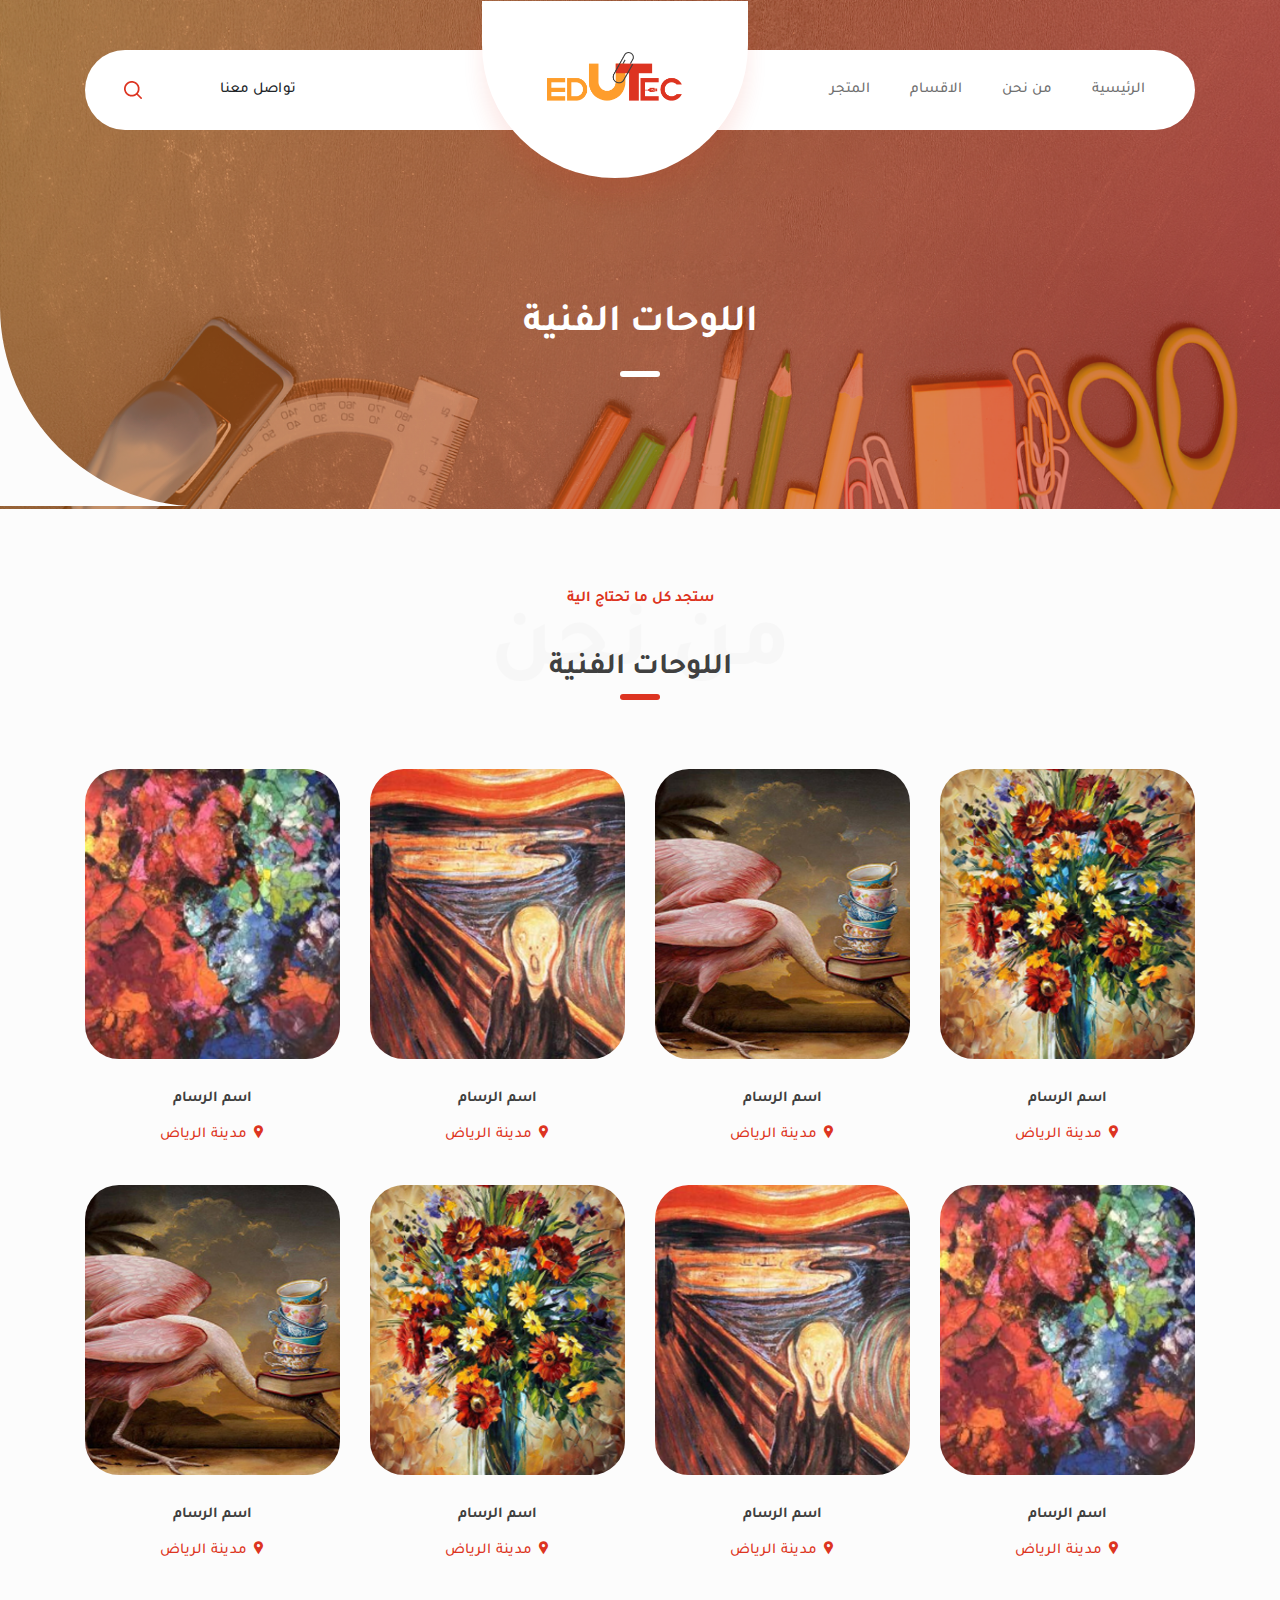
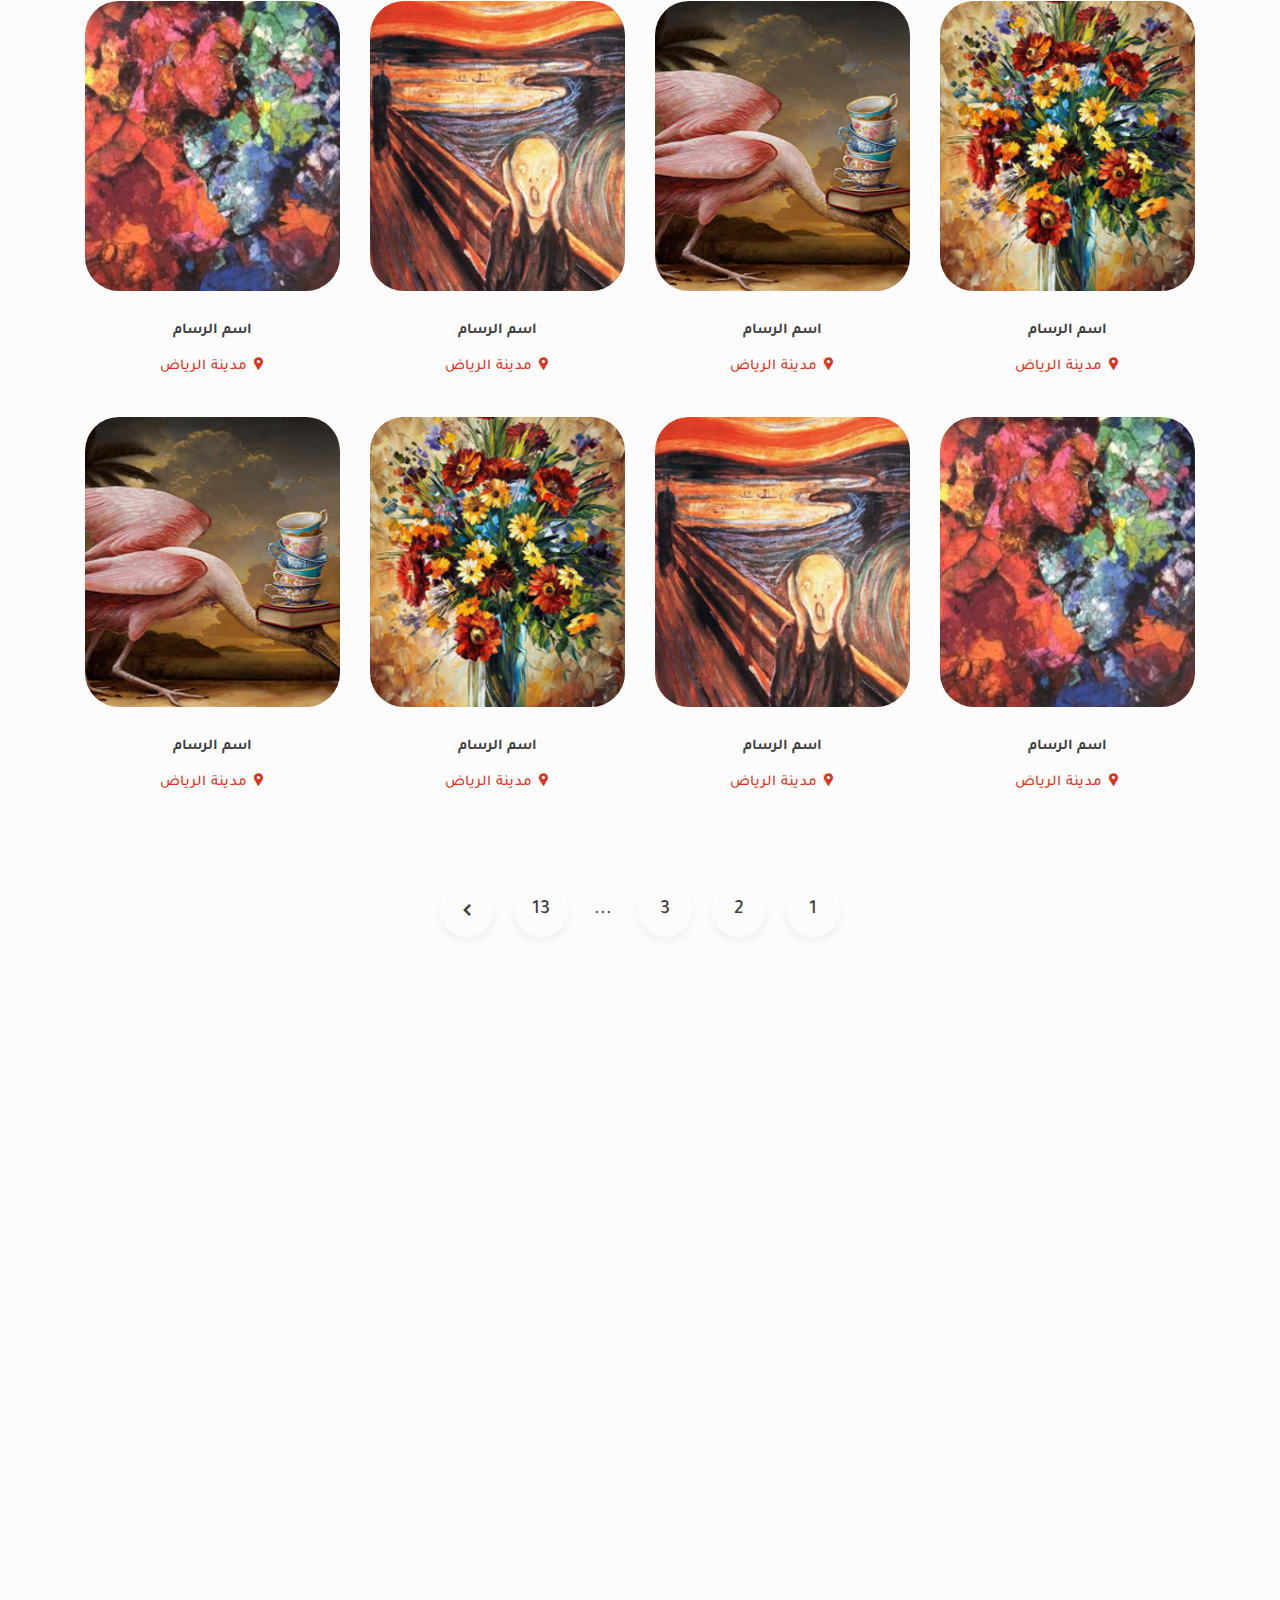
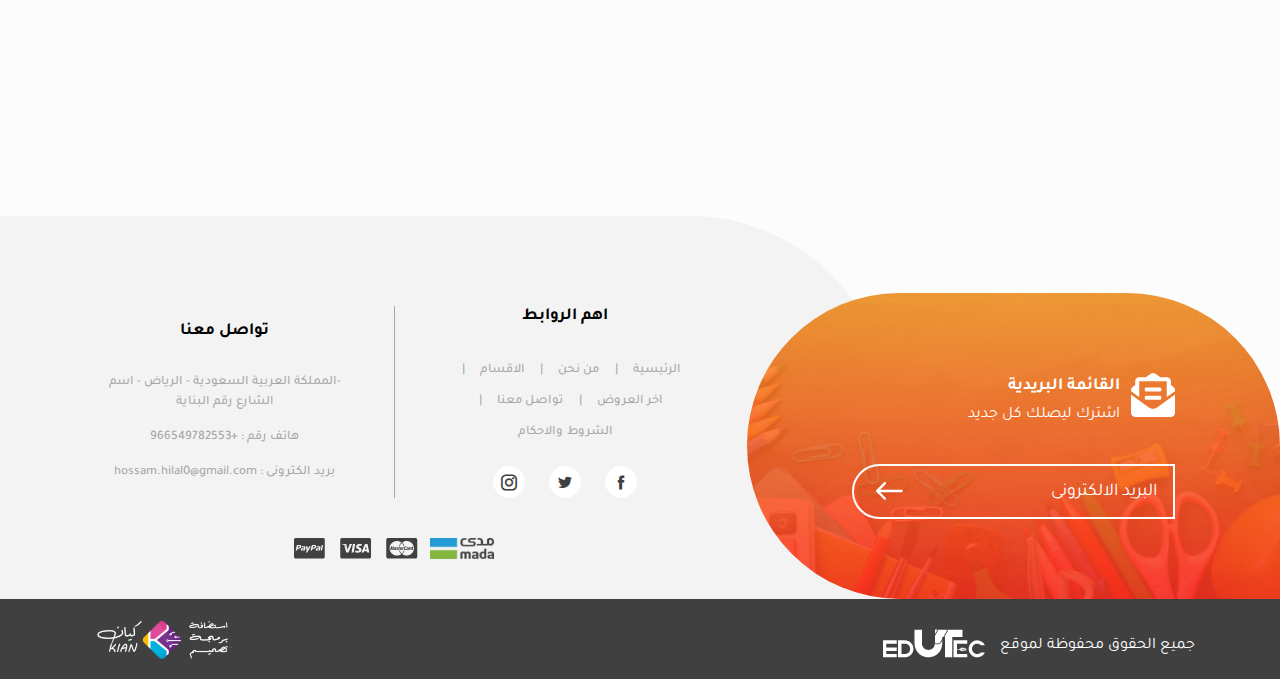
==== commit 08cce566: "upload Portraits" ====
--- a/portraits.html
+++ b/portraits.html
@@ -11,6 +11,7 @@
     <link rel="stylesheet" href="css/icofont.min.css">
     <link rel="stylesheet" href="plugins/owlCarousel/owl.carousel.min.css">
     <link rel="stylesheet" href="plugins/animation/animate.min.css">
+    <link rel="stylesheet" href="plugins/fancybox/jquery.fancybox.min.css">
     <link rel="stylesheet" href="css/style.css">
 
     <link rel="icon" href="images/logo.png" type="image/x-icon" />
@@ -183,112 +184,176 @@
             <div class="row">
                 <div class="col-12 col-sm-6 col-md-4 col-lg-3">
                     <div class="portrait">
-                        <div class="pic"> <img src="images/art-1.png" alt="portrait"> </div>
-                        <h3> اسم الرسام </h3>
-                        <h4> <i class="icofont-google-map"></i> مدينة الرياض </h4>
-                    </div>
-                </div>
-                <div class="col-12 col-sm-6 col-md-4 col-lg-3">
-                    <div class="portrait">
-                        <div class="pic"> <img src="images/art-2.png" alt="portrait"> </div>
-                        <h3> اسم الرسام </h3>
-                        <h4> <i class="icofont-google-map"></i> مدينة الرياض </h4>
-                    </div>
-                </div>
-                <div class="col-12 col-sm-6 col-md-4 col-lg-3">
-                    <div class="portrait">
-                        <div class="pic"> <img src="images/art-3.png" alt="portrait"> </div>
-                        <h3> اسم الرسام </h3>
-                        <h4> <i class="icofont-google-map"></i> مدينة الرياض </h4>
-                    </div>
-                </div>
-                <div class="col-12 col-sm-6 col-md-4 col-lg-3">
-                    <div class="portrait">
-                        <div class="pic"> <img src="images/art-4.png" alt="portrait"> </div>
-                        <h3> اسم الرسام </h3>
-                        <h4> <i class="icofont-google-map"></i> مدينة الرياض </h4>
-                    </div>
-                </div>
-                <div class="col-12 col-sm-6 col-md-4 col-lg-3">
-                    <div class="portrait">
-                        <div class="pic"> <img src="images/art-3.png" alt="portrait"> </div>
-                        <h3> اسم الرسام </h3>
-                        <h4> <i class="icofont-google-map"></i> مدينة الرياض </h4>
-                    </div>
-                </div>
-                <div class="col-12 col-sm-6 col-md-4 col-lg-3">
-                    <div class="portrait">
-                        <div class="pic"> <img src="images/art-1.png" alt="portrait"> </div>
-                        <h3> اسم الرسام </h3>
-                        <h4> <i class="icofont-google-map"></i> مدينة الرياض </h4>
-                    </div>
-                </div>
-                <div class="col-12 col-sm-6 col-md-4 col-lg-3">
-                    <div class="portrait">
-                        <div class="pic"> <img src="images/art-2.png" alt="portrait"> </div>
-                        <h3> اسم الرسام </h3>
-                        <h4> <i class="icofont-google-map"></i> مدينة الرياض </h4>
-                    </div>
-                </div>
-                <div class="col-12 col-sm-6 col-md-4 col-lg-3">
-                    <div class="portrait">
-                        <div class="pic"> <img src="images/art-3.png" alt="portrait"> </div>
-                        <h3> اسم الرسام </h3>
-                        <h4> <i class="icofont-google-map"></i> مدينة الرياض </h4>
-                    </div>
-                </div>
-                <div class="col-12 col-sm-6 col-md-4 col-lg-3">
-                    <div class="portrait">
-                        <div class="pic"> <img src="images/art-4.png" alt="portrait"> </div>
-                        <h3> اسم الرسام </h3>
-                        <h4> <i class="icofont-google-map"></i> مدينة الرياض </h4>
-                    </div>
-                </div>
-                <div class="col-12 col-sm-6 col-md-4 col-lg-3">
-                    <div class="portrait">
-                        <div class="pic"> <img src="images/art-3.png" alt="portrait"> </div>
-                        <h3> اسم الرسام </h3>
-                        <h4> <i class="icofont-google-map"></i> مدينة الرياض </h4>
-                    </div>
-                </div>
-                <div class="col-12 col-sm-6 col-md-4 col-lg-3">
-                    <div class="portrait">
-                        <div class="pic"> <img src="images/art-1.png" alt="portrait"> </div>
-                        <h3> اسم الرسام </h3>
-                        <h4> <i class="icofont-google-map"></i> مدينة الرياض </h4>
-                    </div>
-                </div>
-                <div class="col-12 col-sm-6 col-md-4 col-lg-3">
-                    <div class="portrait">
-                        <div class="pic"> <img src="images/art-2.png" alt="portrait"> </div>
-                        <h3> اسم الرسام </h3>
-                        <h4> <i class="icofont-google-map"></i> مدينة الرياض </h4>
-                    </div>
-                </div>
-                <div class="col-12 col-sm-6 col-md-4 col-lg-3">
-                    <div class="portrait">
-                        <div class="pic"> <img src="images/art-3.png" alt="portrait"> </div>
-                        <h3> اسم الرسام </h3>
-                        <h4> <i class="icofont-google-map"></i> مدينة الرياض </h4>
-                    </div>
-                </div>
-                <div class="col-12 col-sm-6 col-md-4 col-lg-3">
-                    <div class="portrait">
-                        <div class="pic"> <img src="images/art-4.png" alt="portrait"> </div>
-                        <h3> اسم الرسام </h3>
-                        <h4> <i class="icofont-google-map"></i> مدينة الرياض </h4>
-                    </div>
-                </div>
-                <div class="col-12 col-sm-6 col-md-4 col-lg-3">
-                    <div class="portrait">
-                        <div class="pic"> <img src="images/art-3.png" alt="portrait"> </div>
-                        <h3> اسم الرسام </h3>
-                        <h4> <i class="icofont-google-map"></i> مدينة الرياض </h4>
-                    </div>
-                </div>
-                <div class="col-12 col-sm-6 col-md-4 col-lg-3">
-                    <div class="portrait">
-                        <div class="pic"> <img src="images/art-1.png" alt="portrait"> </div>
+                        <div class="pic">
+                            <a data-fancybox="gallery" href="images/art-1.png"> 
+                                <img src="images/art-1.png" alt="portrait" class="img-fluid"> 
+                            </a>
+                        </div>
+                        <h3> اسم الرسام </h3>
+                        <h4> <i class="icofont-google-map"></i> مدينة الرياض </h4>
+                    </div>
+                </div>
+                <div class="col-12 col-sm-6 col-md-4 col-lg-3">
+                    <div class="portrait">
+                        <div class="pic">
+                            <a data-fancybox="gallery" href="images/art-2.png"> 
+                                <img src="images/art-2.png" alt="portrait" class="img-fluid"> 
+                            </a>
+                        </div>
+                        <h3> اسم الرسام </h3>
+                        <h4> <i class="icofont-google-map"></i> مدينة الرياض </h4>
+                    </div>
+                </div>
+                <div class="col-12 col-sm-6 col-md-4 col-lg-3">
+                    <div class="portrait">
+                        <div class="pic">
+                            <a data-fancybox="gallery" href="images/art-3.png"> 
+                                <img src="images/art-3.png" alt="portrait" class="img-fluid"> 
+                            </a>
+                        </div>
+                        <h3> اسم الرسام </h3>
+                        <h4> <i class="icofont-google-map"></i> مدينة الرياض </h4>
+                    </div>
+                </div>
+                <div class="col-12 col-sm-6 col-md-4 col-lg-3">
+                    <div class="portrait">
+                        <div class="pic">
+                            <a data-fancybox="gallery" href="images/art-4.png"> 
+                                <img src="images/art-4.png" alt="portrait" class="img-fluid"> 
+                            </a>
+                        </div>
+                        <h3> اسم الرسام </h3>
+                        <h4> <i class="icofont-google-map"></i> مدينة الرياض </h4>
+                    </div>
+                </div>
+                <div class="col-12 col-sm-6 col-md-4 col-lg-3">
+                    <div class="portrait">
+                        <div class="pic">
+                            <a data-fancybox="gallery" href="images/art-4.png"> 
+                                <img src="images/art-4.png" alt="portrait" class="img-fluid"> 
+                            </a>
+                        </div>
+                        <h3> اسم الرسام </h3>
+                        <h4> <i class="icofont-google-map"></i> مدينة الرياض </h4>
+                    </div>
+                </div>
+                <div class="col-12 col-sm-6 col-md-4 col-lg-3">
+                    <div class="portrait">
+                        <div class="pic">
+                            <a data-fancybox="gallery" href="images/art-3.png"> 
+                                <img src="images/art-3.png" alt="portrait" class="img-fluid"> 
+                            </a>
+                        </div>
+                        <h3> اسم الرسام </h3>
+                        <h4> <i class="icofont-google-map"></i> مدينة الرياض </h4>
+                    </div>
+                </div>
+                <div class="col-12 col-sm-6 col-md-4 col-lg-3">
+                    <div class="portrait">
+                        <div class="pic">
+                            <a data-fancybox="gallery" href="images/art-1.png"> 
+                                <img src="images/art-1.png" alt="portrait" class="img-fluid"> 
+                            </a>
+                        </div>
+                        <h3> اسم الرسام </h3>
+                        <h4> <i class="icofont-google-map"></i> مدينة الرياض </h4>
+                    </div>
+                </div>
+                <div class="col-12 col-sm-6 col-md-4 col-lg-3">
+                    <div class="portrait">
+                        <div class="pic">
+                            <a data-fancybox="gallery" href="images/art-2.png"> 
+                                <img src="images/art-2.png" alt="portrait" class="img-fluid"> 
+                            </a>
+                        </div>
+                        <h3> اسم الرسام </h3>
+                        <h4> <i class="icofont-google-map"></i> مدينة الرياض </h4>
+                    </div>
+                </div>
+                <div class="col-12 col-sm-6 col-md-4 col-lg-3">
+                    <div class="portrait">
+                        <div class="pic">
+                            <a data-fancybox="gallery" href="images/art-1.png"> 
+                                <img src="images/art-1.png" alt="portrait" class="img-fluid"> 
+                            </a>
+                        </div>
+                        <h3> اسم الرسام </h3>
+                        <h4> <i class="icofont-google-map"></i> مدينة الرياض </h4>
+                    </div>
+                </div>
+                <div class="col-12 col-sm-6 col-md-4 col-lg-3">
+                    <div class="portrait">
+                        <div class="pic">
+                            <a data-fancybox="gallery" href="images/art-2.png"> 
+                                <img src="images/art-2.png" alt="portrait" class="img-fluid"> 
+                            </a>
+                        </div>
+                        <h3> اسم الرسام </h3>
+                        <h4> <i class="icofont-google-map"></i> مدينة الرياض </h4>
+                    </div>
+                </div>
+                <div class="col-12 col-sm-6 col-md-4 col-lg-3">
+                    <div class="portrait">
+                        <div class="pic">
+                            <a data-fancybox="gallery" href="images/art-3.png"> 
+                                <img src="images/art-3.png" alt="portrait" class="img-fluid"> 
+                            </a>
+                        </div>
+                        <h3> اسم الرسام </h3>
+                        <h4> <i class="icofont-google-map"></i> مدينة الرياض </h4>
+                    </div>
+                </div>
+                <div class="col-12 col-sm-6 col-md-4 col-lg-3">
+                    <div class="portrait">
+                        <div class="pic">
+                            <a data-fancybox="gallery" href="images/art-4.png"> 
+                                <img src="images/art-4.png" alt="portrait" class="img-fluid"> 
+                            </a>
+                        </div>
+                        <h3> اسم الرسام </h3>
+                        <h4> <i class="icofont-google-map"></i> مدينة الرياض </h4>
+                    </div>
+                </div>
+                <div class="col-12 col-sm-6 col-md-4 col-lg-3">
+                    <div class="portrait">
+                        <div class="pic">
+                            <a data-fancybox="gallery" href="images/art-4.png"> 
+                                <img src="images/art-4.png" alt="portrait" class="img-fluid"> 
+                            </a>
+                        </div>
+                        <h3> اسم الرسام </h3>
+                        <h4> <i class="icofont-google-map"></i> مدينة الرياض </h4>
+                    </div>
+                </div>
+                <div class="col-12 col-sm-6 col-md-4 col-lg-3">
+                    <div class="portrait">
+                        <div class="pic">
+                            <a data-fancybox="gallery" href="images/art-3.png"> 
+                                <img src="images/art-3.png" alt="portrait" class="img-fluid"> 
+                            </a>
+                        </div>
+                        <h3> اسم الرسام </h3>
+                        <h4> <i class="icofont-google-map"></i> مدينة الرياض </h4>
+                    </div>
+                </div>
+                <div class="col-12 col-sm-6 col-md-4 col-lg-3">
+                    <div class="portrait">
+                        <div class="pic">
+                            <a data-fancybox="gallery" href="images/art-1.png"> 
+                                <img src="images/art-1.png" alt="portrait" class="img-fluid"> 
+                            </a>
+                        </div>
+                        <h3> اسم الرسام </h3>
+                        <h4> <i class="icofont-google-map"></i> مدينة الرياض </h4>
+                    </div>
+                </div>
+                <div class="col-12 col-sm-6 col-md-4 col-lg-3">
+                    <div class="portrait">
+                        <div class="pic">
+                            <a data-fancybox="gallery" href="images/art-2.png"> 
+                                <img src="images/art-2.png" alt="portrait" class="img-fluid"> 
+                            </a>
+                        </div>
                         <h3> اسم الرسام </h3>
                         <h4> <i class="icofont-google-map"></i> مدينة الرياض </h4>
                     </div>
@@ -442,6 +507,7 @@
     <script src="js/bootstrap.min.js"></script>
     <script src="plugins/owlCarousel/owl.carousel.min.js"></script>
     <script src="plugins/animation/wow.min.js"></script>
+    <script src="plugins/fancybox/jquery.fancybox.min.js"></script>
     <script src="js/custom.js"></script>
 
 </body>
--- a/css/style.css
+++ b/css/style.css
@@ -812,6 +812,8 @@
         position: fixed;
         top: 0;
         z-index: 999;
+        overflow-y: auto;
+        height: 100vh;
     }
 
     .secList .col-12 {
